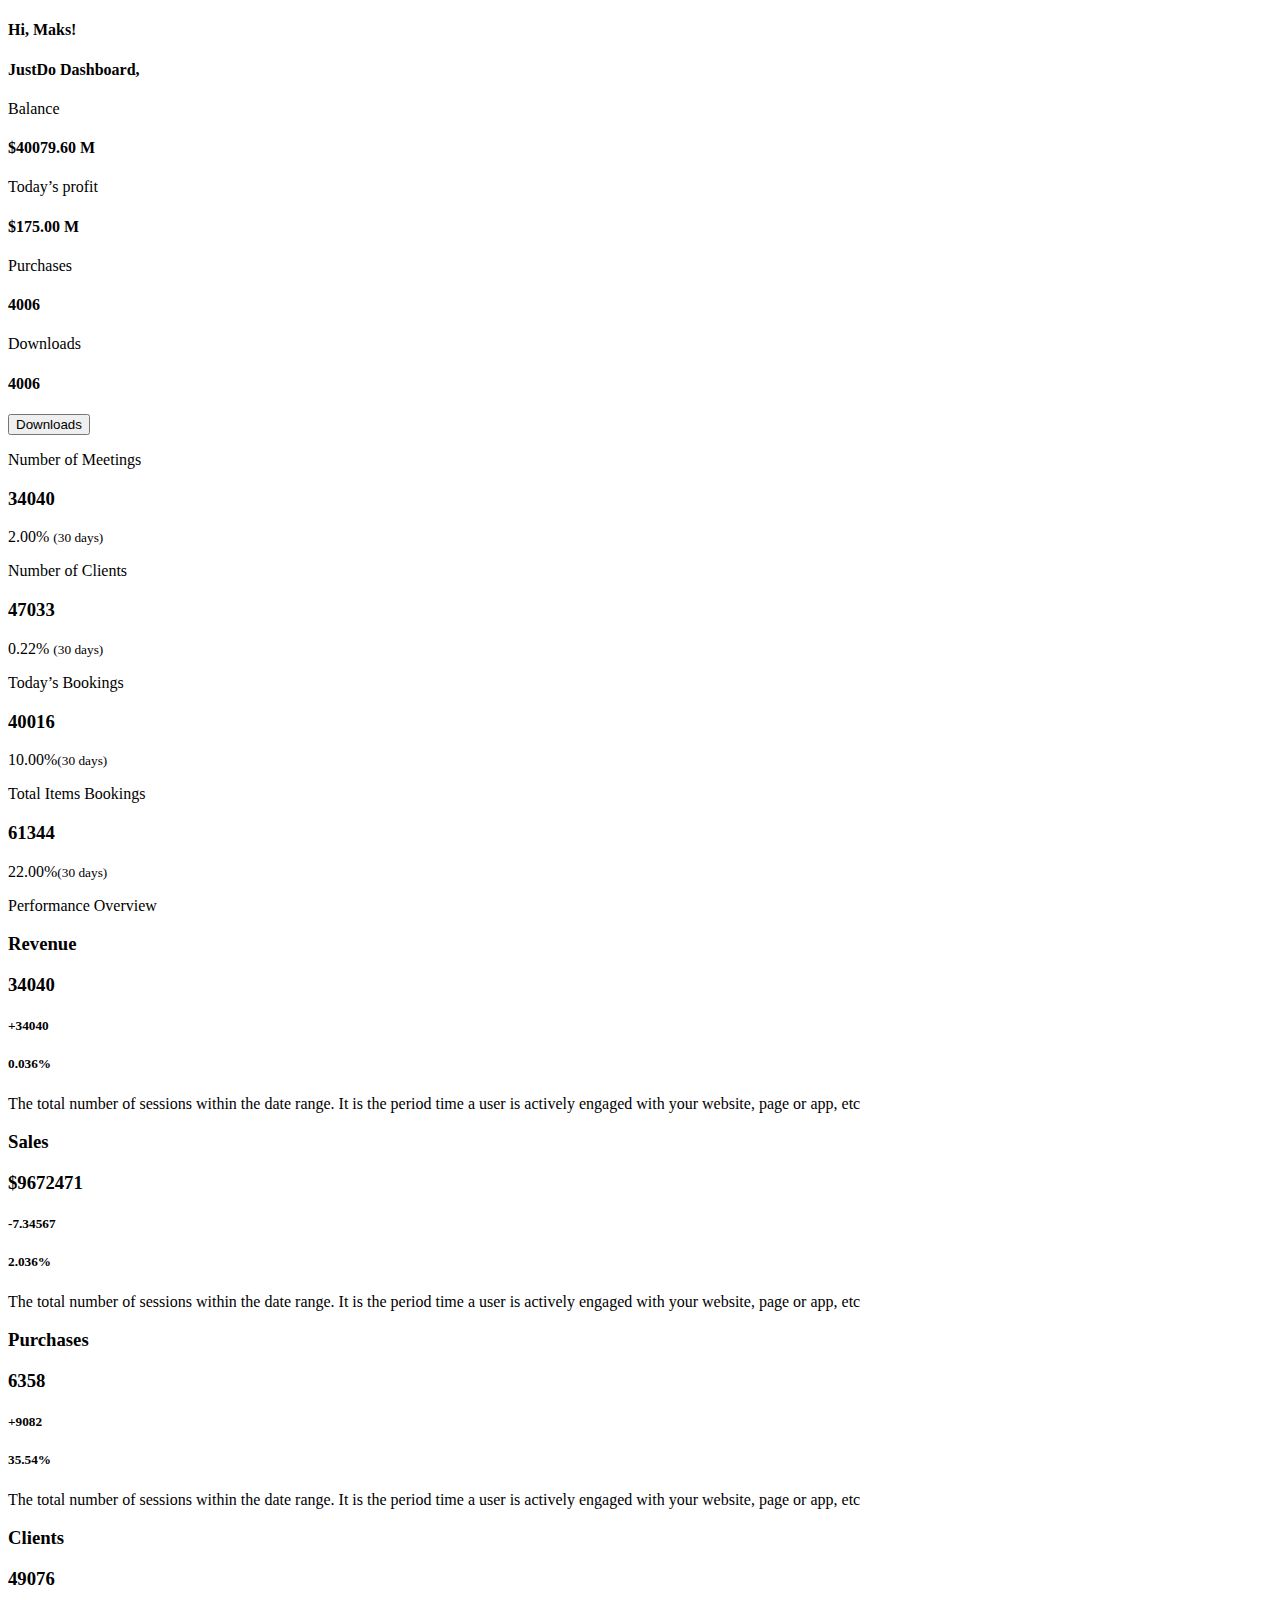
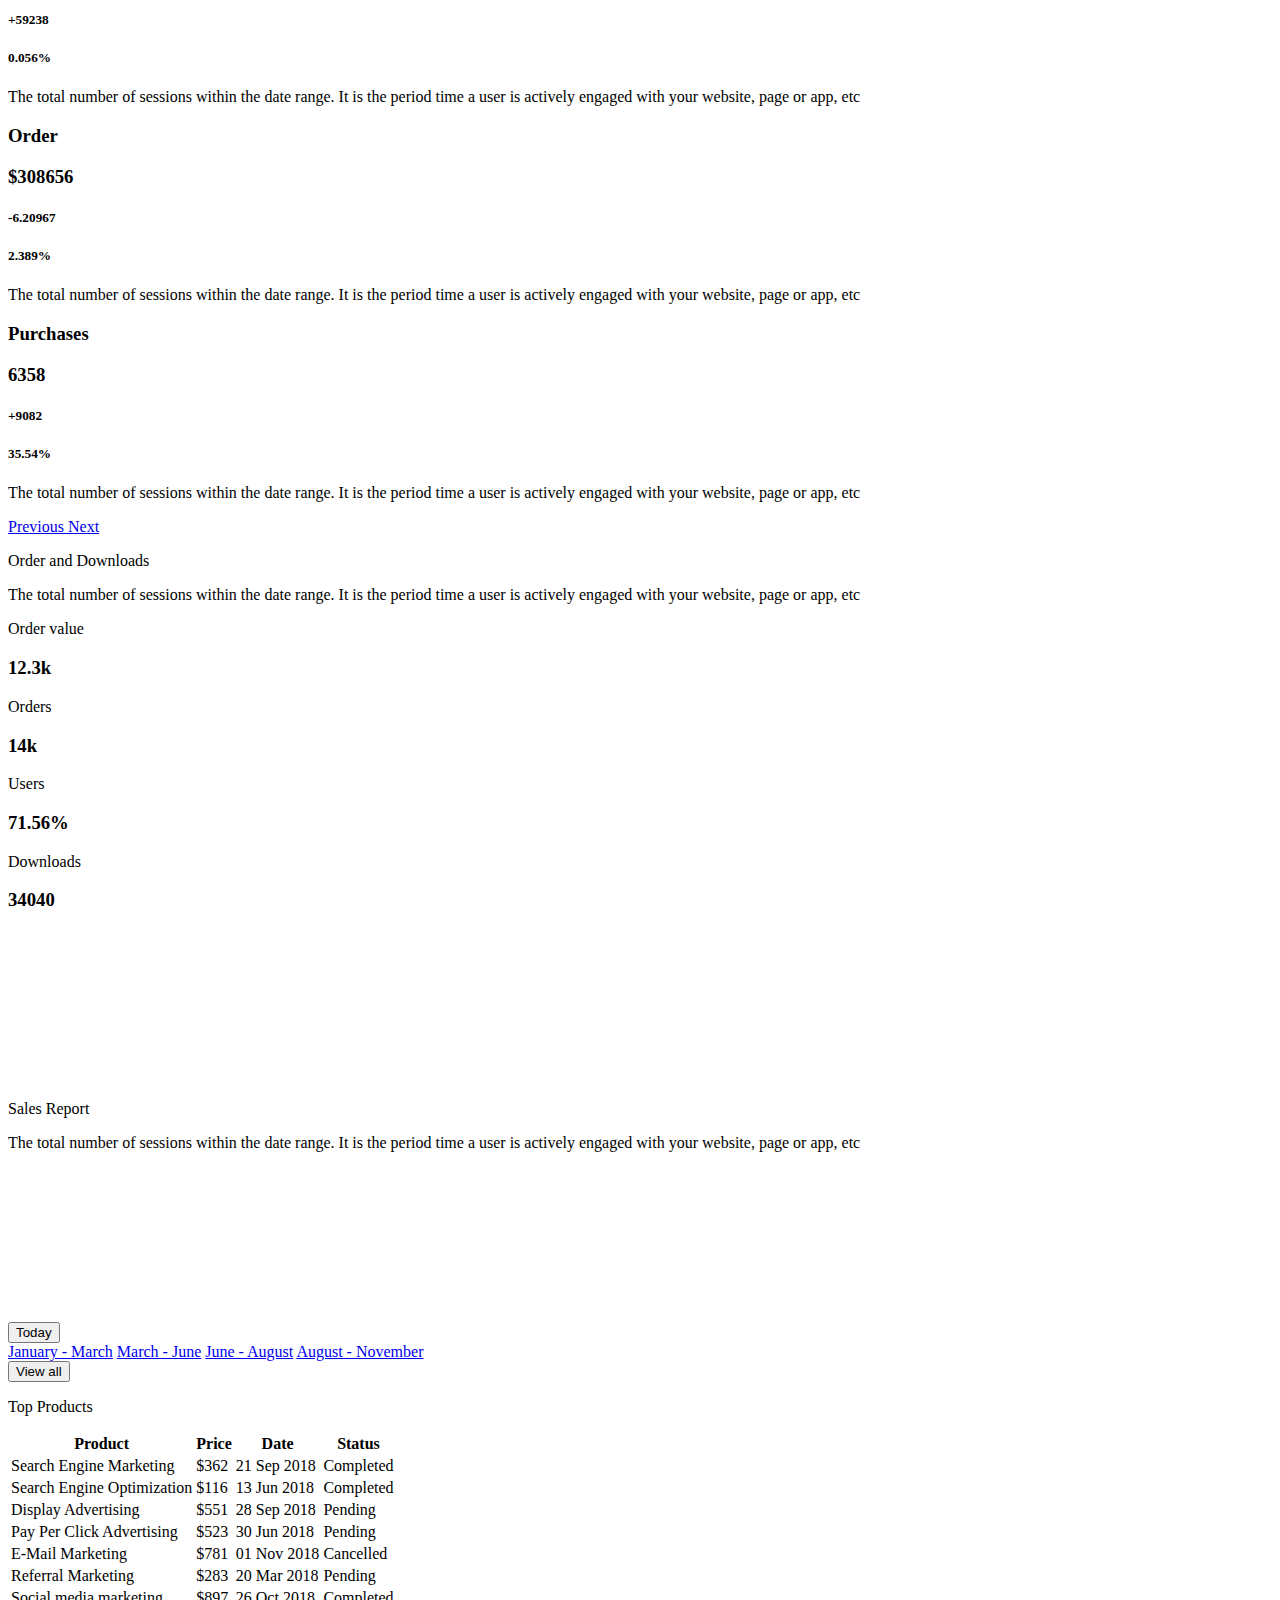
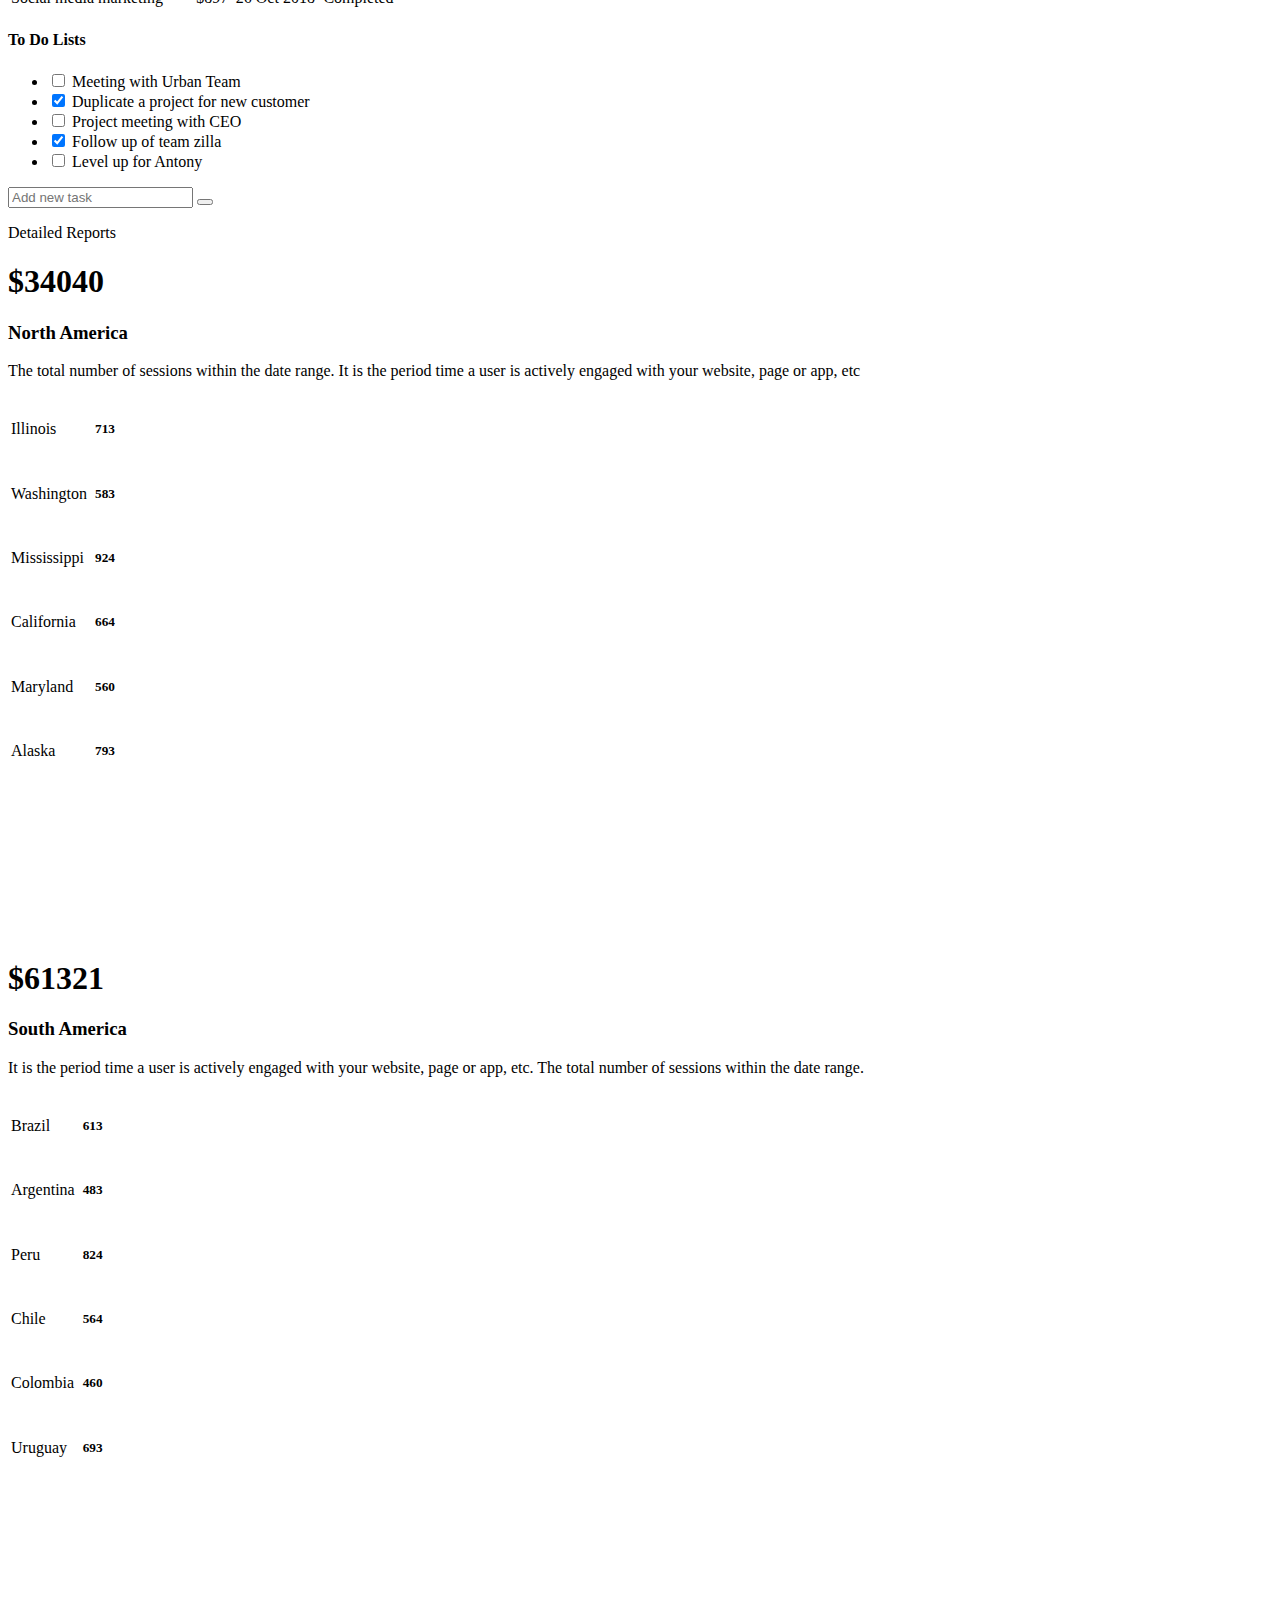
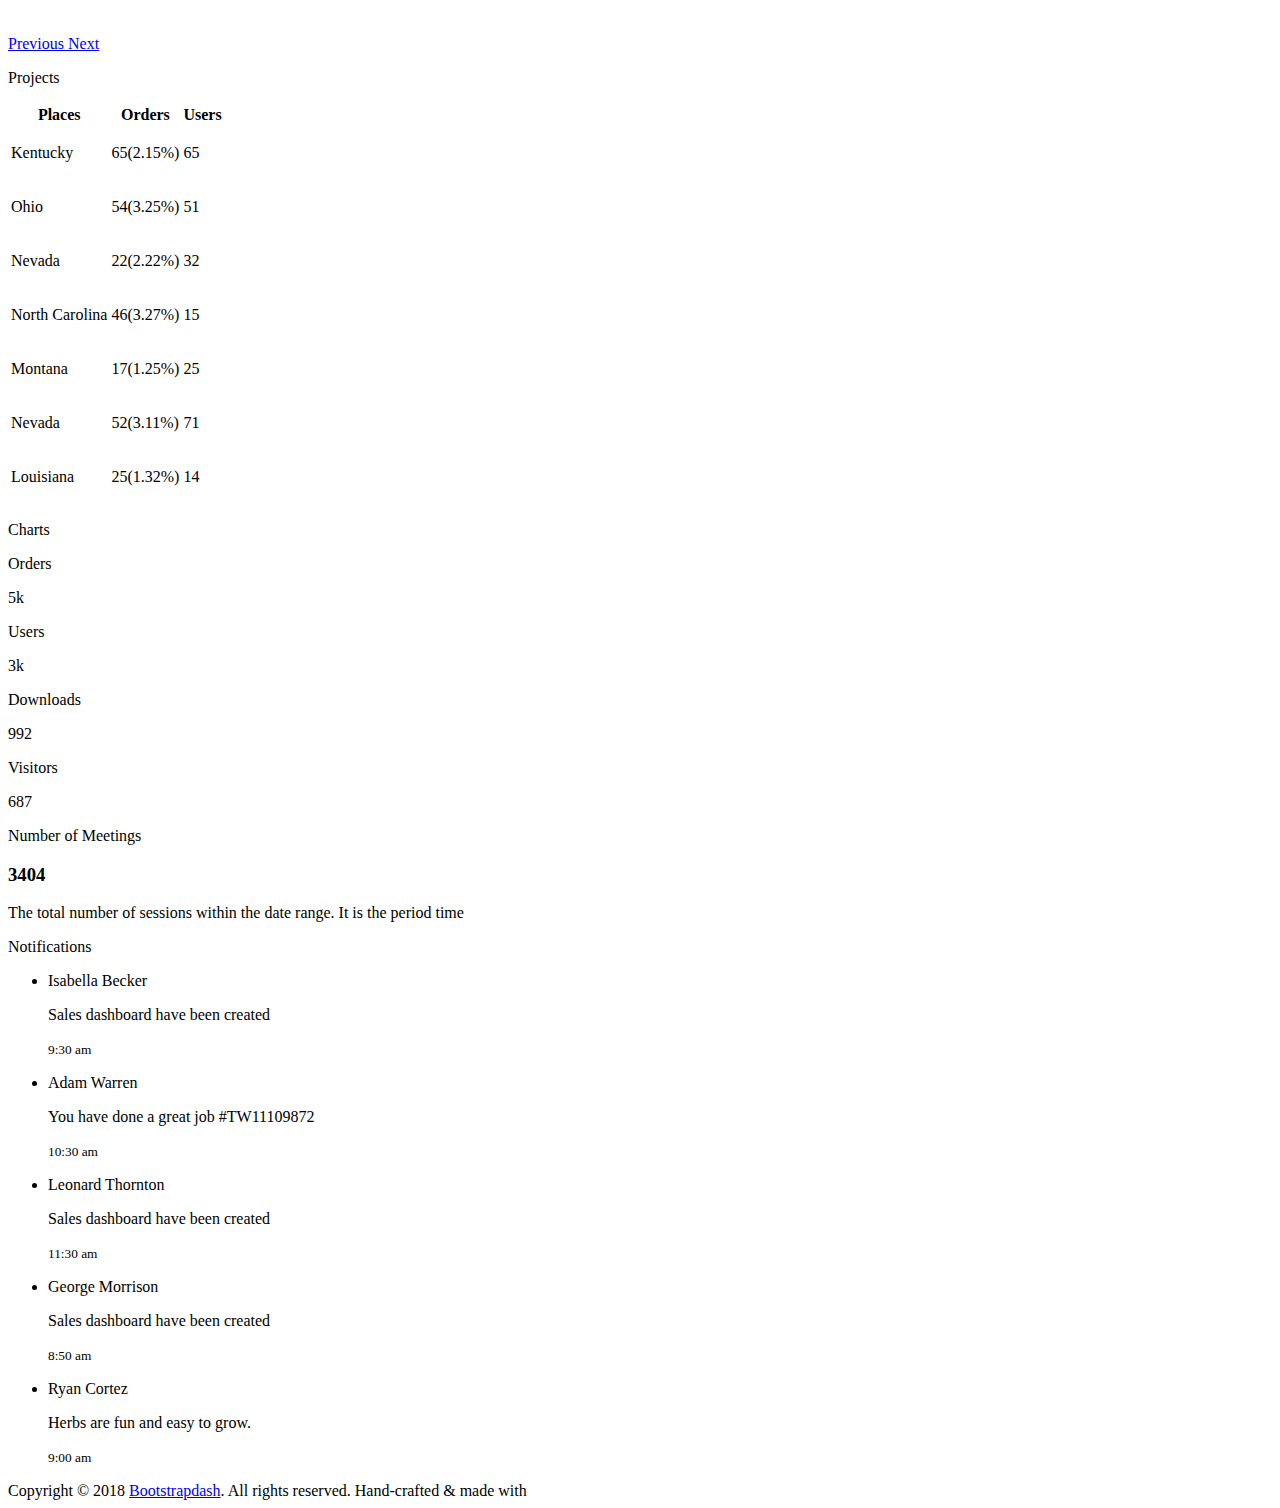
==== src/main/resources/templates/services/index.html @ 80af2736 "theme added" ====
<!DOCTYPE html>
<html lang="en" xmlns:th="http://www.thymeleaf.org"
      xmlns:layout="http://www.ultraq.net.nz/thymeleaf/layout"
      layout:decorator="~{layouts/master}">
<head>
    <meta charset="UTF-8">
    <title>Booking 1</title>
</head>
<body>
<div layout:fragment="content" class="main-panel">
    <div class="content-wrapper">
        <div class="row">
            <div class="col-md-12 grid-margin">
                <div class="row">
                    <div class="col-12 col-xl-5 mb-4 mb-xl-0">
                        <h4 class="font-weight-bold">Hi, Maks!</h4>
                        <h4 class="font-weight-normal mb-0">JustDo Dashboard,</h4>
                    </div>
                    <div class="col-12 col-xl-7">
                        <div class="d-flex align-items-center justify-content-between flex-wrap">
                            <div class="border-right pr-4 mb-3 mb-xl-0">
                                <p class="text-muted">Balance</p>
                                <h4 class="mb-0 font-weight-bold">$40079.60 M</h4>
                            </div>
                            <div class="border-right pr-4 mb-3 mb-xl-0">
                                <p class="text-muted">Today’s profit</p>
                                <h4 class="mb-0 font-weight-bold">$175.00 M</h4>
                            </div>
                            <div class="border-right pr-4 mb-3 mb-xl-0">
                                <p class="text-muted">Purchases</p>
                                <h4 class="mb-0 font-weight-bold">4006</h4>
                            </div>
                            <div class="pr-3 mb-3 mb-xl-0">
                                <p class="text-muted">Downloads</p>
                                <h4 class="mb-0 font-weight-bold">4006</h4>
                            </div>
                            <div class="mb-3 mb-xl-0">
                                <button class="btn btn-warning rounded-0 text-white">Downloads</button>
                            </div>
                        </div>
                    </div>
                </div>
            </div>
        </div>
        <div class="row">
            <div class="col-md-3 grid-margin stretch-card">
                <div class="card">
                    <div class="card-body">
                        <p class="card-title text-md-center text-xl-left">Number of Meetings</p>
                        <div class="d-flex flex-wrap justify-content-between justify-content-md-center justify-content-xl-between align-items-center">
                            <h3 class="mb-0 mb-md-2 mb-xl-0 order-md-1 order-xl-0">34040</h3>
                            <i class="ti-calendar icon-md text-muted mb-0 mb-md-3 mb-xl-0"></i>
                        </div>
                        <p class="mb-0 mt-2 text-warning">2.00% <span class="text-black ml-1"><small>(30 days)</small></span></p>
                    </div>
                </div>
            </div>
            <div class="col-md-3 grid-margin stretch-card">
                <div class="card">
                    <div class="card-body">
                        <p class="card-title text-md-center text-xl-left">Number of Clients</p>
                        <div class="d-flex flex-wrap justify-content-between justify-content-md-center justify-content-xl-between align-items-center">
                            <h3 class="mb-0 mb-md-2 mb-xl-0 order-md-1 order-xl-0">47033</h3>
                            <i class="ti-user icon-md text-muted mb-0 mb-md-3 mb-xl-0"></i>
                        </div>
                        <p class="mb-0 mt-2 text-danger">0.22% <span class="text-black ml-1"><small>(30 days)</small></span></p>
                    </div>
                </div>
            </div>
            <div class="col-md-3 grid-margin stretch-card">
                <div class="card">
                    <div class="card-body">
                        <p class="card-title text-md-center text-xl-left">Today’s Bookings</p>
                        <div class="d-flex flex-wrap justify-content-between justify-content-md-center justify-content-xl-between align-items-center">
                            <h3 class="mb-0 mb-md-2 mb-xl-0 order-md-1 order-xl-0">40016</h3>
                            <i class="ti-agenda icon-md text-muted mb-0 mb-md-3 mb-xl-0"></i>
                        </div>
                        <p class="mb-0 mt-2 text-success">10.00%<span class="text-black ml-1"><small>(30 days)</small></span></p>
                    </div>
                </div>
            </div>
            <div class="col-md-3 grid-margin stretch-card">
                <div class="card">
                    <div class="card-body">
                        <p class="card-title text-md-center text-xl-left">Total Items Bookings</p>
                        <div class="d-flex flex-wrap justify-content-between justify-content-md-center justify-content-xl-between align-items-center">
                            <h3 class="mb-0 mb-md-2 mb-xl-0 order-md-1 order-xl-0">61344</h3>
                            <i class="ti-layers-alt icon-md text-muted mb-0 mb-md-3 mb-xl-0"></i>
                        </div>
                        <p class="mb-0 mt-2 text-success">22.00%<span class="text-black ml-1"><small>(30 days)</small></span></p>
                    </div>
                </div>
            </div>
        </div>
        <div class="row">
            <div class="col-md-12 grid-margin">
                <div class="card bg-primary border-0 position-relative">
                    <div class="card-body">
                        <p class="card-title text-white">Performance Overview</p>
                        <div id="performanceOverview" class="carousel slide performance-overview-carousel position-static pt-2" data-ride="carousel">
                            <div class="carousel-inner">
                                <div class="carousel-item active">
                                    <div class="row">
                                        <div class="col-md-4 item">
                                            <div class="d-flex flex-column flex-xl-row mt-4 mt-md-0">
                                                <div class="icon icon-a text-white mr-3">
                                                    <i class="ti-cup icon-lg ml-3"></i>
                                                </div>
                                                <div class="content text-white">
                                                    <div class="d-flex flex-wrap align-items-center mb-2 mt-3 mt-xl-1">
                                                        <h3 class="font-weight-light mr-2 mb-1">Revenue</h3>
                                                        <h3 class="mb-0">34040</h3>
                                                    </div>
                                                    <div class="col-8 col-md-7 d-flex border-bottom border-info align-items-center justify-content-between px-0 pb-2 mb-3">
                                                        <h5 class="mb-0">+34040</h5>
                                                        <div class="d-flex align-items-center">
                                                            <i class="ti-angle-down mr-2"></i>
                                                            <h5 class="mb-0">0.036%</h5>
                                                        </div>
                                                    </div>
                                                    <p class="text-white font-weight-light pr-lg-2 pr-xl-5">The total number of sessions within the date range. It is the period time a user is actively engaged with your website, page or app, etc</p>
                                                </div>
                                            </div>
                                        </div>
                                        <div class="col-md-4 item">
                                            <div class="d-flex flex-column flex-xl-row mt-5 mt-md-0">
                                                <div class="icon icon-b text-white mr-3">
                                                    <i class="ti-bar-chart icon-lg ml-3"></i>
                                                </div>
                                                <div class="content text-white">
                                                    <div class="d-flex flex-wrap align-items-center mb-2 mt-3 mt-xl-1">
                                                        <h3 class="font-weight-light mr-2 mb-1">Sales</h3>
                                                        <h3 class="mb-0">$9672471</h3>
                                                    </div>
                                                    <div class="col-8 col-md-7 d-flex border-bottom border-info align-items-center justify-content-between px-0 pb-2 mb-3">
                                                        <h5 class="mb-0">-7.34567</h5>
                                                        <div class="d-flex align-items-center">
                                                            <i class="ti-angle-down mr-2"></i>
                                                            <h5 class="mb-0">2.036%</h5>
                                                        </div>
                                                    </div>
                                                    <p class="text-white font-weight-light pr-lg-2 pr-xl-5">The total number of sessions within the date range. It is the period time a user is actively engaged with your website, page or app, etc</p>
                                                </div>
                                            </div>
                                        </div>
                                        <div class="col-md-4 item">
                                            <div class="d-flex flex-column flex-xl-row mt-5 mt-md-0">
                                                <div class="icon icon-c text-white mr-3">
                                                    <i class="ti-shopping-cart-full icon-lg ml-3"></i>
                                                </div>
                                                <div class="content text-white">
                                                    <div class="d-flex flex-wrap align-items-center mb-2 mt-3 mt-xl-1">
                                                        <h3 class="font-weight-light mr-2 mb-1">Purchases</h3>
                                                        <h3 class="mb-0">6358</h3>
                                                    </div>
                                                    <div class="col-8 col-md-7 d-flex border-bottom border-info align-items-center justify-content-between px-0 pb-2 mb-3">
                                                        <h5 class="mb-0">+9082</h5>
                                                        <div class="d-flex align-items-center">
                                                            <i class="ti-angle-down mr-2"></i>
                                                            <h5 class="mb-0">35.54%</h5>
                                                        </div>
                                                    </div>
                                                    <p class="text-white font-weight-light pr-lg-2 pr-xl-5">The total number of sessions within the date range. It is the period time a user is actively engaged with your website, page or app, etc</p>
                                                </div>
                                            </div>
                                        </div>
                                    </div>
                                </div>
                                <div class="carousel-item">
                                    <div class="row">
                                        <div class="col-md-4 item">
                                            <div class="d-flex flex-column flex-xl-row mt-4 mt-md-0">
                                                <div class="icon icon-a text-white mr-3">
                                                    <i class="ti-cup icon-lg ml-3"></i>
                                                </div>
                                                <div class="content text-white">
                                                    <div class="d-flex flex-wrap align-items-center mb-2 mt-3 mt-xl-1">
                                                        <h3 class="font-weight-light mr-2 mb-1">Clients</h3>
                                                        <h3 class="mb-0">49076</h3>
                                                    </div>
                                                    <div class="col-8 col-md-7 d-flex border-bottom border-info align-items-center justify-content-between px-0 pb-2 mb-3">
                                                        <h5 class="mb-0">+59238</h5>
                                                        <div class="d-flex align-items-center">
                                                            <i class="ti-angle-down mr-2"></i>
                                                            <h5 class="mb-0">0.056%</h5>
                                                        </div>
                                                    </div>
                                                    <p class="text-white font-weight-light pr-lg-2 pr-xl-5">The total number of sessions within the date range. It is the period time a user is actively engaged with your website, page or app, etc</p>
                                                </div>
                                            </div>
                                        </div>
                                        <div class="col-md-4 item">
                                            <div class="d-flex flex-column flex-xl-row mt-5 mt-md-0">
                                                <div class="icon icon-b text-white mr-3">
                                                    <i class="ti-bar-chart icon-lg ml-3"></i>
                                                </div>
                                                <div class="content text-white">
                                                    <div class="d-flex flex-wrap align-items-center mb-2 mt-3 mt-xl-1">
                                                        <h3 class="font-weight-light mr-2 mb-1">Order</h3>
                                                        <h3 class="mb-0">$308656</h3>
                                                    </div>
                                                    <div class="col-8 col-md-7 d-flex border-bottom border-info align-items-center justify-content-between px-0 pb-2 mb-3">
                                                        <h5 class="mb-0">-6.20967</h5>
                                                        <div class="d-flex align-items-center">
                                                            <i class="ti-angle-down mr-2"></i>
                                                            <h5 class="mb-0">2.389%</h5>
                                                        </div>
                                                    </div>
                                                    <p class="text-white font-weight-light pr-lg-2 pr-xl-5">The total number of sessions within the date range. It is the period time a user is actively engaged with your website, page or app, etc</p>
                                                </div>
                                            </div>
                                        </div>
                                        <div class="col-md-4 item">
                                            <div class="d-flex flex-column flex-xl-row mt-5 mt-md-0">
                                                <div class="icon icon-c text-white mr-3">
                                                    <i class="ti-shopping-cart-full icon-lg ml-3"></i>
                                                </div>
                                                <div class="content text-white">
                                                    <div class="d-flex flex-wrap align-items-center mb-2 mt-3 mt-xl-1">
                                                        <h3 class="font-weight-light mr-2 mb-1">Purchases</h3>
                                                        <h3 class="mb-0">6358</h3>
                                                    </div>
                                                    <div class="col-8 col-md-7 d-flex border-bottom border-info align-items-center justify-content-between px-0 pb-2 mb-3">
                                                        <h5 class="mb-0">+9082</h5>
                                                        <div class="d-flex align-items-center">
                                                            <i class="ti-angle-down mr-2"></i>
                                                            <h5 class="mb-0">35.54%</h5>
                                                        </div>
                                                    </div>
                                                    <p class="text-white font-weight-light pr-lg-2 pr-xl-5">The total number of sessions within the date range. It is the period time a user is actively engaged with your website, page or app, etc</p>
                                                </div>
                                            </div>
                                        </div>
                                    </div>
                                </div>
                            </div>
                            <a class="carousel-control-prev" href="index.html#performanceOverview" role="button" data-slide="prev">
                                <span class="carousel-control-prev-icon" aria-hidden="true"></span>
                                <span class="sr-only">Previous</span>
                            </a>
                            <a class="carousel-control-next" href="index.html#performanceOverview" role="button" data-slide="next">
                                <span class="carousel-control-next-icon" aria-hidden="true"></span>
                                <span class="sr-only">Next</span>
                            </a>
                        </div>
                    </div>
                </div>
            </div>
        </div>
        <div class="row">
            <div class="col-md-6 grid-margin stretch-card">
                <div class="card">
                    <div class="card-body">
                        <p class="card-title">Order and Downloads</p>
                        <p class="text-muted font-weight-light">The total number of sessions within the date range. It is the period time a user is actively engaged with your website, page or app, etc</p>
                        <div class="d-flex flex-wrap mb-5">
                            <div class="mr-5 mt-3">
                                <p class="text-muted">Order value</p>
                                <h3>12.3k</h3>
                            </div>
                            <div class="mr-5 mt-3">
                                <p class="text-muted">Orders</p>
                                <h3>14k</h3>
                            </div>
                            <div class="mr-5 mt-3">
                                <p class="text-muted">Users</p>
                                <h3>71.56%</h3>
                            </div>
                            <div class="mt-3">
                                <p class="text-muted">Downloads</p>
                                <h3>34040</h3>
                            </div>
                        </div>
                        <canvas id="order-chart"></canvas>
                    </div>
                </div>
            </div>
            <div class="col-md-6 grid-margin stretch-card">
                <div class="card">
                    <div class="card-body">
                        <p class="card-title">Sales Report</p>
                        <p class="text-muted font-weight-light">The total number of sessions within the date range. It is the period time a user is actively engaged with your website, page or app, etc</p>
                        <div id="sales-legend" class="chartjs-legend mt-4 mb-2"></div>
                        <canvas id="sales-chart"></canvas>
                    </div>
                    <div class="card border-right-0 border-left-0 border-bottom-0">
                        <div class="d-flex justify-content-center justify-content-md-end">
                            <div class="dropdown flex-md-grow-1 flex-xl-grow-0">
                                <button class="btn btn-lg btn-outline-light dropdown-toggle rounded-0 border-top-0 border-bottom-0" type="button" id="dropdownMenuDate2" data-toggle="dropdown" aria-haspopup="true" aria-expanded="true">
                                    Today
                                </button>
                                <div class="dropdown-menu dropdown-menu-right" aria-labelledby="dropdownMenuDate2">
                                    <a class="dropdown-item" href="index.html#">January - March</a>
                                    <a class="dropdown-item" href="index.html#">March - June</a>
                                    <a class="dropdown-item" href="index.html#">June - August</a>
                                    <a class="dropdown-item" href="index.html#">August - November</a>
                                </div>
                            </div>
                            <button class="btn btn-lg btn-outline-light text-primary rounded-0 border-0 d-none d-md-block" type="button"> View all </button>
                        </div>
                    </div>
                </div>
            </div>
        </div>
        <div class="row">
            <div class="col-md-7 grid-margin stretch-card">
                <div class="card">
                    <div class="card-body">
                        <p class="card-title mb-0">Top Products</p>
                        <div class="table-responsive">
                            <table class="table table-striped table-borderless">
                                <thead>
                                <tr>
                                    <th>Product</th>
                                    <th>Price</th>
                                    <th>Date</th>
                                    <th>Status</th>
                                </tr>
                                </thead>
                                <tbody>
                                <tr>
                                    <td>Search Engine Marketing</td>
                                    <td class="font-weight-bold">$362</td>
                                    <td>21 Sep 2018</td>
                                    <td class="font-weight-medium text-success">Completed</td>
                                </tr>
                                <tr>
                                    <td>Search Engine Optimization</td>
                                    <td class="font-weight-bold">$116</td>
                                    <td>13 Jun 2018</td>
                                    <td class="font-weight-medium text-success">Completed</td>
                                </tr>
                                <tr>
                                    <td>Display Advertising</td>
                                    <td class="font-weight-bold">$551</td>
                                    <td>28 Sep 2018</td>
                                    <td class="font-weight-medium text-warning">Pending</td>
                                </tr>
                                <tr>
                                    <td>Pay Per Click Advertising</td>
                                    <td class="font-weight-bold">$523</td>
                                    <td>30 Jun 2018</td>
                                    <td class="font-weight-medium text-warning">Pending</td>
                                </tr>
                                <tr>
                                    <td>E-Mail Marketing</td>
                                    <td class="font-weight-bold">$781</td>
                                    <td>01 Nov 2018</td>
                                    <td class="font-weight-medium text-danger">Cancelled</td>
                                </tr>
                                <tr>
                                    <td>Referral Marketing</td>
                                    <td class="font-weight-bold">$283</td>
                                    <td>20 Mar 2018</td>
                                    <td class="font-weight-medium text-warning">Pending</td>
                                </tr>
                                <tr>
                                    <td>Social media marketing</td>
                                    <td class="font-weight-bold">$897</td>
                                    <td>26 Oct 2018</td>
                                    <td class="font-weight-medium text-success">Completed</td>
                                </tr>
                                </tbody>
                            </table>
                        </div>
                    </div>
                </div>
            </div>
            <div class="col-md-5 grid-margin stretch-card">
                <div class="card">
                    <div class="card-body">
                        <h4 class="card-title">To Do Lists</h4>
                        <div class="list-wrapper pt-2">
                            <ul class="d-flex flex-column-reverse todo-list todo-list-custom">
                                <li>
                                    <div class="form-check form-check-flat">
                                        <label class="form-check-label">
                                            <input class="checkbox" type="checkbox">
                                            Meeting with Urban Team
                                        </label>
                                    </div>
                                    <i class="remove ti-close"></i>
                                </li>
                                <li class="completed">
                                    <div class="form-check form-check-flat">
                                        <label class="form-check-label">
                                            <input class="checkbox" type="checkbox" checked>
                                            Duplicate a project for new customer
                                        </label>
                                    </div>
                                    <i class="remove ti-close"></i>
                                </li>
                                <li>
                                    <div class="form-check form-check-flat">
                                        <label class="form-check-label">
                                            <input class="checkbox" type="checkbox">
                                            Project meeting with CEO
                                        </label>
                                    </div>
                                    <i class="remove ti-close"></i>
                                </li>
                                <li class="completed">
                                    <div class="form-check form-check-flat">
                                        <label class="form-check-label">
                                            <input class="checkbox" type="checkbox" checked>
                                            Follow up of team zilla
                                        </label>
                                    </div>
                                    <i class="remove ti-close"></i>
                                </li>
                                <li>
                                    <div class="form-check form-check-flat">
                                        <label class="form-check-label">
                                            <input class="checkbox" type="checkbox">
                                            Level up for Antony
                                        </label>
                                    </div>
                                    <i class="remove ti-close"></i>
                                </li>
                            </ul>
                        </div>
                        <div class="add-items d-flex mb-0 mt-2">
                            <input type="text" class="form-control todo-list-input"  placeholder="Add new task">
                            <button class="add btn btn-icon text-primary todo-list-add-btn bg-transparent"><i class="ti-location-arrow"></i></button>
                        </div>
                    </div>
                </div>
            </div>
        </div>
        <div class="row">
            <div class="col-md-12 grid-margin stretch-card">
                <div class="card position-relative">
                    <div class="card-body">
                        <p class="card-title">Detailed Reports</p>
                        <div id="detailedReports" class="carousel slide detailed-report-carousel position-static pt-2" data-ride="carousel">
                            <div class="carousel-inner">
                                <div class="carousel-item active">
                                    <div class="row">
                                        <div class="col-md-12 col-xl-3 d-flex flex-column justify-content-center">
                                            <div class="ml-xl-4">
                                                <h1>$34040</h1>
                                                <h3 class="font-weight-light mb-xl-4">North America</h3>
                                                <p class="text-muted mb-2 mb-xl-0">The total number of sessions within the date range. It is the period time a user is actively engaged with your website, page or app, etc</p>
                                            </div>
                                        </div>
                                        <div class="col-md-12 col-xl-9">
                                            <div class="row">
                                                <div class="col-md-6">
                                                    <div class="table-responsive mb-3 mb-md-0">
                                                        <table class="table table-borderless report-table">
                                                            <tr>
                                                                <td class="text-muted">Illinois</td>
                                                                <td class="w-100 px-0">
                                                                    <div class="progress progress-md mx-4">
                                                                        <div class="progress-bar bg-success" role="progressbar" style="width: 70%" aria-valuenow="70" aria-valuemin="0" aria-valuemax="100"></div>
                                                                    </div>
                                                                </td>
                                                                <td><h5 class="font-weight-bold mb-0">713</h5></td>
                                                            </tr>
                                                            <tr>
                                                                <td class="text-muted">Washington</td>
                                                                <td class="w-100 px-0">
                                                                    <div class="progress progress-md mx-4">
                                                                        <div class="progress-bar bg-warning" role="progressbar" style="width: 30%" aria-valuenow="30" aria-valuemin="0" aria-valuemax="100"></div>
                                                                    </div>
                                                                </td>
                                                                <td><h5 class="font-weight-bold mb-0">583</h5></td>
                                                            </tr>
                                                            <tr>
                                                                <td class="text-muted">Mississippi</td>
                                                                <td class="w-100 px-0">
                                                                    <div class="progress progress-md mx-4">
                                                                        <div class="progress-bar bg-danger" role="progressbar" style="width: 95%" aria-valuenow="95" aria-valuemin="0" aria-valuemax="100"></div>
                                                                    </div>
                                                                </td>
                                                                <td><h5 class="font-weight-bold mb-0">924</h5></td>
                                                            </tr>
                                                            <tr>
                                                                <td class="text-muted">California</td>
                                                                <td class="w-100 px-0">
                                                                    <div class="progress progress-md mx-4">
                                                                        <div class="progress-bar bg-primary" role="progressbar" style="width: 60%" aria-valuenow="60" aria-valuemin="0" aria-valuemax="100"></div>
                                                                    </div>
                                                                </td>
                                                                <td><h5 class="font-weight-bold mb-0">664</h5></td>
                                                            </tr>
                                                            <tr>
                                                                <td class="text-muted">Maryland</td>
                                                                <td class="w-100 px-0">
                                                                    <div class="progress progress-md mx-4">
                                                                        <div class="progress-bar bg-success" role="progressbar" style="width: 40%" aria-valuenow="40" aria-valuemin="0" aria-valuemax="100"></div>
                                                                    </div>
                                                                </td>
                                                                <td><h5 class="font-weight-bold mb-0">560</h5></td>
                                                            </tr>
                                                            <tr>
                                                                <td class="text-muted">Alaska</td>
                                                                <td class="w-100 px-0">
                                                                    <div class="progress progress-md mx-4">
                                                                        <div class="progress-bar bg-danger" role="progressbar" style="width: 75%" aria-valuenow="75" aria-valuemin="0" aria-valuemax="100"></div>
                                                                    </div>
                                                                </td>
                                                                <td><h5 class="font-weight-bold mb-0">793</h5></td>
                                                            </tr>
                                                        </table>
                                                    </div>
                                                </div>
                                                <div class="col-md-6 mt-3">
                                                    <canvas id="north-america-chart"></canvas>
                                                    <div id="north-america-legend"></div>
                                                </div>
                                            </div>
                                        </div>
                                    </div>
                                </div>
                                <div class="carousel-item">
                                    <div class="row">
                                        <div class="col-md-12 col-xl-3 d-flex flex-column justify-content-center">
                                            <div class="ml-xl-4">
                                                <h1>$61321</h1>
                                                <h3 class="font-weight-light mb-xl-4">South America</h3>
                                                <p class="text-muted mb-2 mb-xl-0">It is the period time a user is actively engaged with your website, page or app, etc. The total number of sessions within the date range. </p>
                                            </div>
                                        </div>
                                        <div class="col-md-12 col-xl-9">
                                            <div class="row">
                                                <div class="col-md-6">
                                                    <div class="table-responsive mb-3 mb-md-0">
                                                        <table class="table table-borderless report-table">
                                                            <tr>
                                                                <td class="text-muted">Brazil</td>
                                                                <td class="w-100 px-0">
                                                                    <div class="progress progress-md mx-4">
                                                                        <div class="progress-bar bg-success" role="progressbar" style="width: 70%" aria-valuenow="70" aria-valuemin="0" aria-valuemax="100"></div>
                                                                    </div>
                                                                </td>
                                                                <td><h5 class="font-weight-bold mb-0">613</h5></td>
                                                            </tr>
                                                            <tr>
                                                                <td class="text-muted">Argentina</td>
                                                                <td class="w-100 px-0">
                                                                    <div class="progress progress-md mx-4">
                                                                        <div class="progress-bar bg-warning" role="progressbar" style="width: 30%" aria-valuenow="30" aria-valuemin="0" aria-valuemax="100"></div>
                                                                    </div>
                                                                </td>
                                                                <td><h5 class="font-weight-bold mb-0">483</h5></td>
                                                            </tr>
                                                            <tr>
                                                                <td class="text-muted">Peru</td>
                                                                <td class="w-100 px-0">
                                                                    <div class="progress progress-md mx-4">
                                                                        <div class="progress-bar bg-danger" role="progressbar" style="width: 95%" aria-valuenow="95" aria-valuemin="0" aria-valuemax="100"></div>
                                                                    </div>
                                                                </td>
                                                                <td><h5 class="font-weight-bold mb-0">824</h5></td>
                                                            </tr>
                                                            <tr>
                                                                <td class="text-muted">Chile</td>
                                                                <td class="w-100 px-0">
                                                                    <div class="progress progress-md mx-4">
                                                                        <div class="progress-bar bg-primary" role="progressbar" style="width: 60%" aria-valuenow="60" aria-valuemin="0" aria-valuemax="100"></div>
                                                                    </div>
                                                                </td>
                                                                <td><h5 class="font-weight-bold mb-0">564</h5></td>
                                                            </tr>
                                                            <tr>
                                                                <td class="text-muted">Colombia</td>
                                                                <td class="w-100 px-0">
                                                                    <div class="progress progress-md mx-4">
                                                                        <div class="progress-bar bg-success" role="progressbar" style="width: 40%" aria-valuenow="40" aria-valuemin="0" aria-valuemax="100"></div>
                                                                    </div>
                                                                </td>
                                                                <td><h5 class="font-weight-bold mb-0">460</h5></td>
                                                            </tr>
                                                            <tr>
                                                                <td class="text-muted">Uruguay</td>
                                                                <td class="w-100 px-0">
                                                                    <div class="progress progress-md mx-4">
                                                                        <div class="progress-bar bg-danger" role="progressbar" style="width: 75%" aria-valuenow="75" aria-valuemin="0" aria-valuemax="100"></div>
                                                                    </div>
                                                                </td>
                                                                <td><h5 class="font-weight-bold mb-0">693</h5></td>
                                                            </tr>
                                                        </table>
                                                    </div>
                                                </div>
                                                <div class="col-md-6 mt-3">
                                                    <canvas id="south-america-chart"></canvas>
                                                    <div id="south-america-legend"></div>
                                                </div>
                                            </div>
                                        </div>
                                    </div>
                                </div>
                            </div>
                            <a class="carousel-control-prev" href="index.html#detailedReports" role="button" data-slide="prev">
                                <span class="carousel-control-prev-icon" aria-hidden="true"></span>
                                <span class="sr-only">Previous</span>
                            </a>
                            <a class="carousel-control-next" href="index.html#detailedReports" role="button" data-slide="next">
                                <span class="carousel-control-next-icon" aria-hidden="true"></span>
                                <span class="sr-only">Next</span>
                            </a>
                        </div>
                    </div>
                </div>
            </div>
        </div>
        <div class="row">
            <div class="col-md-4 stretch-card grid-margin grid-margin-md-0">
                <div class="card">
                    <div class="card-body">
                        <p class="card-title mb-0">Projects</p>
                        <div class="table-responsive">
                            <table class="table table-borderless">
                                <thead>
                                <tr>
                                    <th class="pl-0 border-bottom">Places</th>
                                    <th class="border-bottom">Orders</th>
                                    <th class="border-bottom">Users</th>
                                </tr>
                                </thead>
                                <tbody>
                                <tr>
                                    <td class="text-muted pl-0">Kentucky</td>
                                    <td><p class="mb-0"><span class="font-weight-bold mr-2">65</span>(2.15%)</p></td>
                                    <td class="text-muted">65</td>
                                </tr>
                                <tr>
                                    <td class="text-muted pl-0">Ohio</td>
                                    <td><p class="mb-0"><span class="font-weight-bold mr-2">54</span>(3.25%)</p></td>
                                    <td class="text-muted">51</td>
                                </tr>
                                <tr>
                                    <td class="text-muted pl-0">Nevada</td>
                                    <td><p class="mb-0"><span class="font-weight-bold mr-2">22</span>(2.22%)</p></td>
                                    <td class="text-muted">32</td>
                                </tr>
                                <tr>
                                    <td class="text-muted pl-0">North Carolina</td>
                                    <td><p class="mb-0"><span class="font-weight-bold mr-2">46</span>(3.27%)</p></td>
                                    <td class="text-muted">15</td>
                                </tr>
                                <tr>
                                    <td class="text-muted pl-0">Montana</td>
                                    <td><p class="mb-0"><span class="font-weight-bold mr-2">17</span>(1.25%)</p></td>
                                    <td class="text-muted">25</td>
                                </tr>
                                <tr>
                                    <td class="text-muted pl-0">Nevada</td>
                                    <td><p class="mb-0"><span class="font-weight-bold mr-2">52</span>(3.11%)</p></td>
                                    <td class="text-muted">71</td>
                                </tr>
                                <tr>
                                    <td class="text-muted pl-0 pb-0">Louisiana</td>
                                    <td class="pb-0"><p class="mb-0"><span class="font-weight-bold mr-2">25</span>(1.32%)</p></td>
                                    <td class="text-muted pb-0">14</td>
                                </tr>
                                </tbody>
                            </table>
                        </div>
                    </div>
                </div>
            </div>
            <div class="col-md-4 stretch-card">
                <div class="row">
                    <div class="col-md-12 grid-margin stretch-card">
                        <div class="card">
                            <div class="card-body">
                                <p class="card-title">Charts</p>
                                <div class="charts-data">
                                    <div class="mt-3">
                                        <p class="text-muted mb-0">Orders</p>
                                        <div class="d-flex justify-content-between align-items-center">
                                            <div class="progress progress-md flex-grow-1 mr-4">
                                                <div class="progress-bar bg-success" role="progressbar" style="width: 95%" aria-valuenow="95" aria-valuemin="0" aria-valuemax="100"></div>
                                            </div>
                                            <p class="text-muted mb-0">5k</p>
                                        </div>
                                    </div>
                                    <div class="mt-3">
                                        <p class="text-muted mb-0">Users</p>
                                        <div class="d-flex justify-content-between align-items-center">
                                            <div class="progress progress-md flex-grow-1 mr-4">
                                                <div class="progress-bar bg-success" role="progressbar" style="width: 35%" aria-valuenow="35" aria-valuemin="0" aria-valuemax="100"></div>
                                            </div>
                                            <p class="text-muted mb-0">3k</p>
                                        </div>
                                    </div>
                                    <div class="mt-3">
                                        <p class="text-muted mb-0">Downloads</p>
                                        <div class="d-flex justify-content-between align-items-center">
                                            <div class="progress progress-md flex-grow-1 mr-4">
                                                <div class="progress-bar bg-success" role="progressbar" style="width: 48%" aria-valuenow="48" aria-valuemin="0" aria-valuemax="100"></div>
                                            </div>
                                            <p class="text-muted mb-0">992</p>
                                        </div>
                                    </div>
                                    <div class="mt-3">
                                        <p class="text-muted mb-0">Visitors</p>
                                        <div class="d-flex justify-content-between align-items-center">
                                            <div class="progress progress-md flex-grow-1 mr-4">
                                                <div class="progress-bar bg-success" role="progressbar" style="width: 25%" aria-valuenow="25" aria-valuemin="0" aria-valuemax="100"></div>
                                            </div>
                                            <p class="text-muted mb-0">687</p>
                                        </div>
                                    </div>
                                </div>
                            </div>
                        </div>
                    </div>
                    <div class="col-md-12 stretch-card grid-margin grid-margin-md-0">
                        <div class="card data-icon-card-primary">
                            <div class="card-body">
                                <p class="card-title text-white">Number of Meetings</p>
                                <div class="row">
                                    <div class="col-8 text-white">
                                        <h3>3404</h3>
                                        <p class="text-white font-weight-light mb-0">The total number of sessions within the date range. It is the period time</p>
                                    </div>
                                    <div class="col-4 background-icon">
                                        <i class="ti-calendar"></i>
                                    </div>
                                </div>
                            </div>
                        </div>
                    </div>
                </div>
            </div>
            <div class="col-md-4 stretch-card">
                <div class="card">
                    <div class="card-body">
                        <p class="card-title">Notifications</p>
                        <ul class="icon-data-list">
                            <li>
                                <p class="text-primary mb-1">Isabella Becker</p>
                                <p class="text-muted">Sales dashboard have been created</p>
                                <small class="text-muted">9:30 am</small>
                            </li>
                            <li>
                                <p class="text-primary mb-1">Adam Warren</p>
                                <p class="text-muted">You have done a great job #TW11109872</p>
                                <small class="text-muted">10:30 am</small>
                            </li>
                            <li>
                                <p class="text-primary mb-1">Leonard Thornton</p>
                                <p class="text-muted">Sales dashboard have been created</p>
                                <small class="text-muted">11:30 am</small>
                            </li>
                            <li>
                                <p class="text-primary mb-1">George Morrison</p>
                                <p class="text-muted">Sales dashboard have been created</p>
                                <small class="text-muted">8:50 am</small>
                            </li>
                            <li>
                                <p class="text-primary mb-1">Ryan Cortez</p>
                                <p class="text-muted">Herbs are fun and easy to grow.</p>
                                <small class="text-muted">9:00 am</small>
                            </li>

                        </ul>
                    </div>
                </div>
            </div>
        </div>
    </div>
    <!-- content-wrapper ends -->
    <!-- partial:partials/_footer.html -->
    <footer class="footer">
        <div class="d-sm-flex justify-content-center justify-content-sm-between">
            <span class="text-muted text-center text-sm-left d-block d-sm-inline-block">Copyright © 2018 <a href="https://www.bootstrapdash.com/" target="_blank">Bootstrapdash</a>. All rights reserved.</span>
            <span class="float-none float-sm-right d-block mt-1 mt-sm-0 text-center">Hand-crafted & made with <i class="ti-heart text-danger ml-1"></i></span>
        </div>
    </footer>
    <!-- partial -->
</div>
</body>
</html>
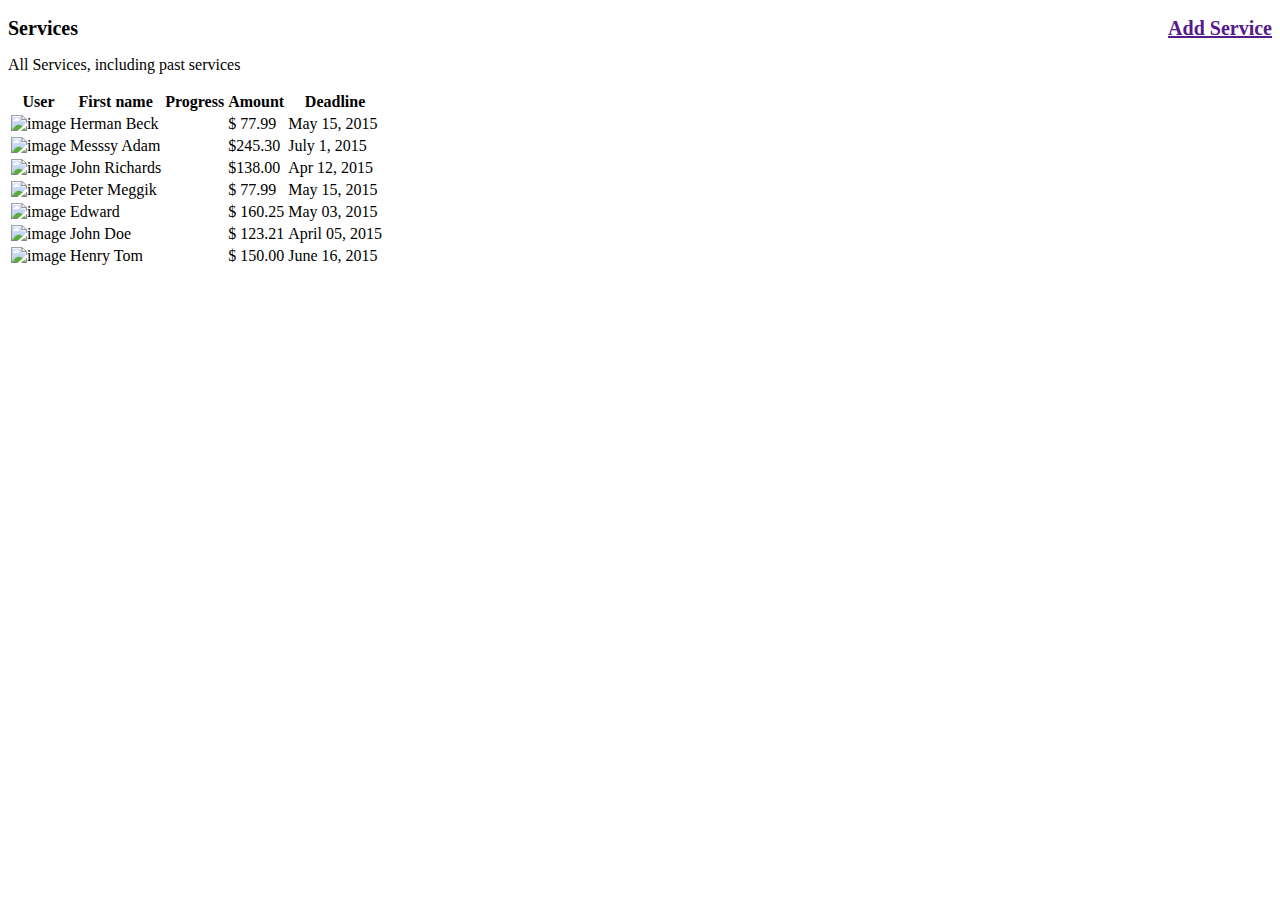
==== commit acd755f3: "service save done" ====
--- a/src/main/resources/templates/services/index.html
+++ b/src/main/resources/templates/services/index.html
@@ -10,355 +10,179 @@
 <div layout:fragment="content" class="main-panel">
     <div class="content-wrapper">
         <div class="row">
-            <div class="col-md-12 grid-margin">
-                <div class="row">
-                    <div class="col-12 col-xl-5 mb-4 mb-xl-0">
-                        <h4 class="font-weight-bold">Hi, Maks!</h4>
-                        <h4 class="font-weight-normal mb-0">JustDo Dashboard,</h4>
-                    </div>
-                    <div class="col-12 col-xl-7">
-                        <div class="d-flex align-items-center justify-content-between flex-wrap">
-                            <div class="border-right pr-4 mb-3 mb-xl-0">
-                                <p class="text-muted">Balance</p>
-                                <h4 class="mb-0 font-weight-bold">$40079.60 M</h4>
-                            </div>
-                            <div class="border-right pr-4 mb-3 mb-xl-0">
-                                <p class="text-muted">Today’s profit</p>
-                                <h4 class="mb-0 font-weight-bold">$175.00 M</h4>
-                            </div>
-                            <div class="border-right pr-4 mb-3 mb-xl-0">
-                                <p class="text-muted">Purchases</p>
-                                <h4 class="mb-0 font-weight-bold">4006</h4>
-                            </div>
-                            <div class="pr-3 mb-3 mb-xl-0">
-                                <p class="text-muted">Downloads</p>
-                                <h4 class="mb-0 font-weight-bold">4006</h4>
-                            </div>
-                            <div class="mb-3 mb-xl-0">
-                                <button class="btn btn-warning rounded-0 text-white">Downloads</button>
-                            </div>
-                        </div>
-                    </div>
-                </div>
-            </div>
-        </div>
-        <div class="row">
-            <div class="col-md-3 grid-margin stretch-card">
+            <div class="col-lg-12 grid-margin stretch-card">
                 <div class="card">
                     <div class="card-body">
-                        <p class="card-title text-md-center text-xl-left">Number of Meetings</p>
-                        <div class="d-flex flex-wrap justify-content-between justify-content-md-center justify-content-xl-between align-items-center">
-                            <h3 class="mb-0 mb-md-2 mb-xl-0 order-md-1 order-xl-0">34040</h3>
-                            <i class="ti-calendar icon-md text-muted mb-0 mb-md-3 mb-xl-0"></i>
-                        </div>
-                        <p class="mb-0 mt-2 text-warning">2.00% <span class="text-black ml-1"><small>(30 days)</small></span></p>
-                    </div>
-                </div>
-            </div>
-            <div class="col-md-3 grid-margin stretch-card">
-                <div class="card">
-                    <div class="card-body">
-                        <p class="card-title text-md-center text-xl-left">Number of Clients</p>
-                        <div class="d-flex flex-wrap justify-content-between justify-content-md-center justify-content-xl-between align-items-center">
-                            <h3 class="mb-0 mb-md-2 mb-xl-0 order-md-1 order-xl-0">47033</h3>
-                            <i class="ti-user icon-md text-muted mb-0 mb-md-3 mb-xl-0"></i>
-                        </div>
-                        <p class="mb-0 mt-2 text-danger">0.22% <span class="text-black ml-1"><small>(30 days)</small></span></p>
-                    </div>
-                </div>
-            </div>
-            <div class="col-md-3 grid-margin stretch-card">
-                <div class="card">
-                    <div class="card-body">
-                        <p class="card-title text-md-center text-xl-left">Today’s Bookings</p>
-                        <div class="d-flex flex-wrap justify-content-between justify-content-md-center justify-content-xl-between align-items-center">
-                            <h3 class="mb-0 mb-md-2 mb-xl-0 order-md-1 order-xl-0">40016</h3>
-                            <i class="ti-agenda icon-md text-muted mb-0 mb-md-3 mb-xl-0"></i>
-                        </div>
-                        <p class="mb-0 mt-2 text-success">10.00%<span class="text-black ml-1"><small>(30 days)</small></span></p>
-                    </div>
-                </div>
-            </div>
-            <div class="col-md-3 grid-margin stretch-card">
-                <div class="card">
-                    <div class="card-body">
-                        <p class="card-title text-md-center text-xl-left">Total Items Bookings</p>
-                        <div class="d-flex flex-wrap justify-content-between justify-content-md-center justify-content-xl-between align-items-center">
-                            <h3 class="mb-0 mb-md-2 mb-xl-0 order-md-1 order-xl-0">61344</h3>
-                            <i class="ti-layers-alt icon-md text-muted mb-0 mb-md-3 mb-xl-0"></i>
-                        </div>
-                        <p class="mb-0 mt-2 text-success">22.00%<span class="text-black ml-1"><small>(30 days)</small></span></p>
-                    </div>
-                </div>
-            </div>
-        </div>
-        <div class="row">
-            <div class="col-md-12 grid-margin">
-                <div class="card bg-primary border-0 position-relative">
-                    <div class="card-body">
-                        <p class="card-title text-white">Performance Overview</p>
-                        <div id="performanceOverview" class="carousel slide performance-overview-carousel position-static pt-2" data-ride="carousel">
-                            <div class="carousel-inner">
-                                <div class="carousel-item active">
-                                    <div class="row">
-                                        <div class="col-md-4 item">
-                                            <div class="d-flex flex-column flex-xl-row mt-4 mt-md-0">
-                                                <div class="icon icon-a text-white mr-3">
-                                                    <i class="ti-cup icon-lg ml-3"></i>
-                                                </div>
-                                                <div class="content text-white">
-                                                    <div class="d-flex flex-wrap align-items-center mb-2 mt-3 mt-xl-1">
-                                                        <h3 class="font-weight-light mr-2 mb-1">Revenue</h3>
-                                                        <h3 class="mb-0">34040</h3>
-                                                    </div>
-                                                    <div class="col-8 col-md-7 d-flex border-bottom border-info align-items-center justify-content-between px-0 pb-2 mb-3">
-                                                        <h5 class="mb-0">+34040</h5>
-                                                        <div class="d-flex align-items-center">
-                                                            <i class="ti-angle-down mr-2"></i>
-                                                            <h5 class="mb-0">0.036%</h5>
-                                                        </div>
-                                                    </div>
-                                                    <p class="text-white font-weight-light pr-lg-2 pr-xl-5">The total number of sessions within the date range. It is the period time a user is actively engaged with your website, page or app, etc</p>
-                                                </div>
-                                            </div>
-                                        </div>
-                                        <div class="col-md-4 item">
-                                            <div class="d-flex flex-column flex-xl-row mt-5 mt-md-0">
-                                                <div class="icon icon-b text-white mr-3">
-                                                    <i class="ti-bar-chart icon-lg ml-3"></i>
-                                                </div>
-                                                <div class="content text-white">
-                                                    <div class="d-flex flex-wrap align-items-center mb-2 mt-3 mt-xl-1">
-                                                        <h3 class="font-weight-light mr-2 mb-1">Sales</h3>
-                                                        <h3 class="mb-0">$9672471</h3>
-                                                    </div>
-                                                    <div class="col-8 col-md-7 d-flex border-bottom border-info align-items-center justify-content-between px-0 pb-2 mb-3">
-                                                        <h5 class="mb-0">-7.34567</h5>
-                                                        <div class="d-flex align-items-center">
-                                                            <i class="ti-angle-down mr-2"></i>
-                                                            <h5 class="mb-0">2.036%</h5>
-                                                        </div>
-                                                    </div>
-                                                    <p class="text-white font-weight-light pr-lg-2 pr-xl-5">The total number of sessions within the date range. It is the period time a user is actively engaged with your website, page or app, etc</p>
-                                                </div>
-                                            </div>
-                                        </div>
-                                        <div class="col-md-4 item">
-                                            <div class="d-flex flex-column flex-xl-row mt-5 mt-md-0">
-                                                <div class="icon icon-c text-white mr-3">
-                                                    <i class="ti-shopping-cart-full icon-lg ml-3"></i>
-                                                </div>
-                                                <div class="content text-white">
-                                                    <div class="d-flex flex-wrap align-items-center mb-2 mt-3 mt-xl-1">
-                                                        <h3 class="font-weight-light mr-2 mb-1">Purchases</h3>
-                                                        <h3 class="mb-0">6358</h3>
-                                                    </div>
-                                                    <div class="col-8 col-md-7 d-flex border-bottom border-info align-items-center justify-content-between px-0 pb-2 mb-3">
-                                                        <h5 class="mb-0">+9082</h5>
-                                                        <div class="d-flex align-items-center">
-                                                            <i class="ti-angle-down mr-2"></i>
-                                                            <h5 class="mb-0">35.54%</h5>
-                                                        </div>
-                                                    </div>
-                                                    <p class="text-white font-weight-light pr-lg-2 pr-xl-5">The total number of sessions within the date range. It is the period time a user is actively engaged with your website, page or app, etc</p>
-                                                </div>
-                                            </div>
-                                        </div>
-                                    </div>
-                                </div>
-                                <div class="carousel-item">
-                                    <div class="row">
-                                        <div class="col-md-4 item">
-                                            <div class="d-flex flex-column flex-xl-row mt-4 mt-md-0">
-                                                <div class="icon icon-a text-white mr-3">
-                                                    <i class="ti-cup icon-lg ml-3"></i>
-                                                </div>
-                                                <div class="content text-white">
-                                                    <div class="d-flex flex-wrap align-items-center mb-2 mt-3 mt-xl-1">
-                                                        <h3 class="font-weight-light mr-2 mb-1">Clients</h3>
-                                                        <h3 class="mb-0">49076</h3>
-                                                    </div>
-                                                    <div class="col-8 col-md-7 d-flex border-bottom border-info align-items-center justify-content-between px-0 pb-2 mb-3">
-                                                        <h5 class="mb-0">+59238</h5>
-                                                        <div class="d-flex align-items-center">
-                                                            <i class="ti-angle-down mr-2"></i>
-                                                            <h5 class="mb-0">0.056%</h5>
-                                                        </div>
-                                                    </div>
-                                                    <p class="text-white font-weight-light pr-lg-2 pr-xl-5">The total number of sessions within the date range. It is the period time a user is actively engaged with your website, page or app, etc</p>
-                                                </div>
-                                            </div>
-                                        </div>
-                                        <div class="col-md-4 item">
-                                            <div class="d-flex flex-column flex-xl-row mt-5 mt-md-0">
-                                                <div class="icon icon-b text-white mr-3">
-                                                    <i class="ti-bar-chart icon-lg ml-3"></i>
-                                                </div>
-                                                <div class="content text-white">
-                                                    <div class="d-flex flex-wrap align-items-center mb-2 mt-3 mt-xl-1">
-                                                        <h3 class="font-weight-light mr-2 mb-1">Order</h3>
-                                                        <h3 class="mb-0">$308656</h3>
-                                                    </div>
-                                                    <div class="col-8 col-md-7 d-flex border-bottom border-info align-items-center justify-content-between px-0 pb-2 mb-3">
-                                                        <h5 class="mb-0">-6.20967</h5>
-                                                        <div class="d-flex align-items-center">
-                                                            <i class="ti-angle-down mr-2"></i>
-                                                            <h5 class="mb-0">2.389%</h5>
-                                                        </div>
-                                                    </div>
-                                                    <p class="text-white font-weight-light pr-lg-2 pr-xl-5">The total number of sessions within the date range. It is the period time a user is actively engaged with your website, page or app, etc</p>
-                                                </div>
-                                            </div>
-                                        </div>
-                                        <div class="col-md-4 item">
-                                            <div class="d-flex flex-column flex-xl-row mt-5 mt-md-0">
-                                                <div class="icon icon-c text-white mr-3">
-                                                    <i class="ti-shopping-cart-full icon-lg ml-3"></i>
-                                                </div>
-                                                <div class="content text-white">
-                                                    <div class="d-flex flex-wrap align-items-center mb-2 mt-3 mt-xl-1">
-                                                        <h3 class="font-weight-light mr-2 mb-1">Purchases</h3>
-                                                        <h3 class="mb-0">6358</h3>
-                                                    </div>
-                                                    <div class="col-8 col-md-7 d-flex border-bottom border-info align-items-center justify-content-between px-0 pb-2 mb-3">
-                                                        <h5 class="mb-0">+9082</h5>
-                                                        <div class="d-flex align-items-center">
-                                                            <i class="ti-angle-down mr-2"></i>
-                                                            <h5 class="mb-0">35.54%</h5>
-                                                        </div>
-                                                    </div>
-                                                    <p class="text-white font-weight-light pr-lg-2 pr-xl-5">The total number of sessions within the date range. It is the period time a user is actively engaged with your website, page or app, etc</p>
-                                                </div>
-                                            </div>
-                                        </div>
-                                    </div>
-                                </div>
-                            </div>
-                            <a class="carousel-control-prev" href="index.html#performanceOverview" role="button" data-slide="prev">
-                                <span class="carousel-control-prev-icon" aria-hidden="true"></span>
-                                <span class="sr-only">Previous</span>
-                            </a>
-                            <a class="carousel-control-next" href="index.html#performanceOverview" role="button" data-slide="next">
-                                <span class="carousel-control-next-icon" aria-hidden="true"></span>
-                                <span class="sr-only">Next</span>
-                            </a>
-                        </div>
-                    </div>
-                </div>
-            </div>
-        </div>
-        <div class="row">
-            <div class="col-md-6 grid-margin stretch-card">
-                <div class="card">
-                    <div class="card-body">
-                        <p class="card-title">Order and Downloads</p>
-                        <p class="text-muted font-weight-light">The total number of sessions within the date range. It is the period time a user is actively engaged with your website, page or app, etc</p>
-                        <div class="d-flex flex-wrap mb-5">
-                            <div class="mr-5 mt-3">
-                                <p class="text-muted">Order value</p>
-                                <h3>12.3k</h3>
-                            </div>
-                            <div class="mr-5 mt-3">
-                                <p class="text-muted">Orders</p>
-                                <h3>14k</h3>
-                            </div>
-                            <div class="mr-5 mt-3">
-                                <p class="text-muted">Users</p>
-                                <h3>71.56%</h3>
-                            </div>
-                            <div class="mt-3">
-                                <p class="text-muted">Downloads</p>
-                                <h3>34040</h3>
-                            </div>
-                        </div>
-                        <canvas id="order-chart"></canvas>
-                    </div>
-                </div>
-            </div>
-            <div class="col-md-6 grid-margin stretch-card">
-                <div class="card">
-                    <div class="card-body">
-                        <p class="card-title">Sales Report</p>
-                        <p class="text-muted font-weight-light">The total number of sessions within the date range. It is the period time a user is actively engaged with your website, page or app, etc</p>
-                        <div id="sales-legend" class="chartjs-legend mt-4 mb-2"></div>
-                        <canvas id="sales-chart"></canvas>
-                    </div>
-                    <div class="card border-right-0 border-left-0 border-bottom-0">
-                        <div class="d-flex justify-content-center justify-content-md-end">
-                            <div class="dropdown flex-md-grow-1 flex-xl-grow-0">
-                                <button class="btn btn-lg btn-outline-light dropdown-toggle rounded-0 border-top-0 border-bottom-0" type="button" id="dropdownMenuDate2" data-toggle="dropdown" aria-haspopup="true" aria-expanded="true">
-                                    Today
-                                </button>
-                                <div class="dropdown-menu dropdown-menu-right" aria-labelledby="dropdownMenuDate2">
-                                    <a class="dropdown-item" href="index.html#">January - March</a>
-                                    <a class="dropdown-item" href="index.html#">March - June</a>
-                                    <a class="dropdown-item" href="index.html#">June - August</a>
-                                    <a class="dropdown-item" href="index.html#">August - November</a>
-                                </div>
-                            </div>
-                            <button class="btn btn-lg btn-outline-light text-primary rounded-0 border-0 d-none d-md-block" type="button"> View all </button>
-                        </div>
-                    </div>
-                </div>
-            </div>
-        </div>
-        <div class="row">
-            <div class="col-md-7 grid-margin stretch-card">
-                <div class="card">
-                    <div class="card-body">
-                        <p class="card-title mb-0">Top Products</p>
+                        <h2 style="font-size: 20px" class="card-title">
+                            Services
+                            <span style="float: right">
+                                <a href="" th:href="@{'/services/create'}" class="btn btn-primary pull-right btn-sm">Add Service</a>
+                            </span>
+                        </h2>
+                        <p class="card-description">
+                            All Services, including past services
+                        </p>
                         <div class="table-responsive">
-                            <table class="table table-striped table-borderless">
+                            <table class="table table-striped">
                                 <thead>
                                 <tr>
-                                    <th>Product</th>
-                                    <th>Price</th>
-                                    <th>Date</th>
-                                    <th>Status</th>
+                                    <th>
+                                        User
+                                    </th>
+                                    <th>
+                                        First name
+                                    </th>
+                                    <th>
+                                        Progress
+                                    </th>
+                                    <th>
+                                        Amount
+                                    </th>
+                                    <th>
+                                        Deadline
+                                    </th>
                                 </tr>
                                 </thead>
                                 <tbody>
                                 <tr>
-                                    <td>Search Engine Marketing</td>
-                                    <td class="font-weight-bold">$362</td>
-                                    <td>21 Sep 2018</td>
-                                    <td class="font-weight-medium text-success">Completed</td>
+                                    <td class="py-1">
+                                        <img src="../../../../images/faces/face1.jpg" alt="image"/>
+                                    </td>
+                                    <td>
+                                        Herman Beck
+                                    </td>
+                                    <td>
+                                        <div class="progress">
+                                            <div class="progress-bar bg-success" role="progressbar" style="width: 25%"
+                                                 aria-valuenow="25" aria-valuemin="0" aria-valuemax="100"></div>
+                                        </div>
+                                    </td>
+                                    <td>
+                                        $ 77.99
+                                    </td>
+                                    <td>
+                                        May 15, 2015
+                                    </td>
                                 </tr>
                                 <tr>
-                                    <td>Search Engine Optimization</td>
-                                    <td class="font-weight-bold">$116</td>
-                                    <td>13 Jun 2018</td>
-                                    <td class="font-weight-medium text-success">Completed</td>
+                                    <td class="py-1">
+                                        <img src="../../../../images/faces/face2.jpg" alt="image"/>
+                                    </td>
+                                    <td>
+                                        Messsy Adam
+                                    </td>
+                                    <td>
+                                        <div class="progress">
+                                            <div class="progress-bar bg-danger" role="progressbar" style="width: 75%"
+                                                 aria-valuenow="75" aria-valuemin="0" aria-valuemax="100"></div>
+                                        </div>
+                                    </td>
+                                    <td>
+                                        $245.30
+                                    </td>
+                                    <td>
+                                        July 1, 2015
+                                    </td>
                                 </tr>
                                 <tr>
-                                    <td>Display Advertising</td>
-                                    <td class="font-weight-bold">$551</td>
-                                    <td>28 Sep 2018</td>
-                                    <td class="font-weight-medium text-warning">Pending</td>
+                                    <td class="py-1">
+                                        <img src="../../../../images/faces/face3.jpg" alt="image"/>
+                                    </td>
+                                    <td>
+                                        John Richards
+                                    </td>
+                                    <td>
+                                        <div class="progress">
+                                            <div class="progress-bar bg-warning" role="progressbar" style="width: 90%"
+                                                 aria-valuenow="90" aria-valuemin="0" aria-valuemax="100"></div>
+                                        </div>
+                                    </td>
+                                    <td>
+                                        $138.00
+                                    </td>
+                                    <td>
+                                        Apr 12, 2015
+                                    </td>
                                 </tr>
                                 <tr>
-                                    <td>Pay Per Click Advertising</td>
-                                    <td class="font-weight-bold">$523</td>
-                                    <td>30 Jun 2018</td>
-                                    <td class="font-weight-medium text-warning">Pending</td>
+                                    <td class="py-1">
+                                        <img src="../../../../images/faces/face4.jpg" alt="image"/>
+                                    </td>
+                                    <td>
+                                        Peter Meggik
+                                    </td>
+                                    <td>
+                                        <div class="progress">
+                                            <div class="progress-bar bg-primary" role="progressbar" style="width: 50%"
+                                                 aria-valuenow="50" aria-valuemin="0" aria-valuemax="100"></div>
+                                        </div>
+                                    </td>
+                                    <td>
+                                        $ 77.99
+                                    </td>
+                                    <td>
+                                        May 15, 2015
+                                    </td>
                                 </tr>
                                 <tr>
-                                    <td>E-Mail Marketing</td>
-                                    <td class="font-weight-bold">$781</td>
-                                    <td>01 Nov 2018</td>
-                                    <td class="font-weight-medium text-danger">Cancelled</td>
+                                    <td class="py-1">
+                                        <img src="../../../../images/faces/face5.jpg" alt="image"/>
+                                    </td>
+                                    <td>
+                                        Edward
+                                    </td>
+                                    <td>
+                                        <div class="progress">
+                                            <div class="progress-bar bg-danger" role="progressbar" style="width: 35%"
+                                                 aria-valuenow="35" aria-valuemin="0" aria-valuemax="100"></div>
+                                        </div>
+                                    </td>
+                                    <td>
+                                        $ 160.25
+                                    </td>
+                                    <td>
+                                        May 03, 2015
+                                    </td>
                                 </tr>
                                 <tr>
-                                    <td>Referral Marketing</td>
-                                    <td class="font-weight-bold">$283</td>
-                                    <td>20 Mar 2018</td>
-                                    <td class="font-weight-medium text-warning">Pending</td>
+                                    <td class="py-1">
+                                        <img src="../../../../images/faces/face6.jpg" alt="image"/>
+                                    </td>
+                                    <td>
+                                        John Doe
+                                    </td>
+                                    <td>
+                                        <div class="progress">
+                                            <div class="progress-bar bg-info" role="progressbar" style="width: 65%"
+                                                 aria-valuenow="65" aria-valuemin="0" aria-valuemax="100"></div>
+                                        </div>
+                                    </td>
+                                    <td>
+                                        $ 123.21
+                                    </td>
+                                    <td>
+                                        April 05, 2015
+                                    </td>
                                 </tr>
                                 <tr>
-                                    <td>Social media marketing</td>
-                                    <td class="font-weight-bold">$897</td>
-                                    <td>26 Oct 2018</td>
-                                    <td class="font-weight-medium text-success">Completed</td>
+                                    <td class="py-1">
+                                        <img src="../../../../images/faces/face7.jpg" alt="image"/>
+                                    </td>
+                                    <td>
+                                        Henry Tom
+                                    </td>
+                                    <td>
+                                        <div class="progress">
+                                            <div class="progress-bar bg-warning" role="progressbar" style="width: 20%"
+                                                 aria-valuenow="20" aria-valuemin="0" aria-valuemax="100"></div>
+                                        </div>
+                                    </td>
+                                    <td>
+                                        $ 150.00
+                                    </td>
+                                    <td>
+                                        June 16, 2015
+                                    </td>
                                 </tr>
                                 </tbody>
                             </table>
@@ -366,413 +190,8 @@
                     </div>
                 </div>
             </div>
-            <div class="col-md-5 grid-margin stretch-card">
-                <div class="card">
-                    <div class="card-body">
-                        <h4 class="card-title">To Do Lists</h4>
-                        <div class="list-wrapper pt-2">
-                            <ul class="d-flex flex-column-reverse todo-list todo-list-custom">
-                                <li>
-                                    <div class="form-check form-check-flat">
-                                        <label class="form-check-label">
-                                            <input class="checkbox" type="checkbox">
-                                            Meeting with Urban Team
-                                        </label>
-                                    </div>
-                                    <i class="remove ti-close"></i>
-                                </li>
-                                <li class="completed">
-                                    <div class="form-check form-check-flat">
-                                        <label class="form-check-label">
-                                            <input class="checkbox" type="checkbox" checked>
-                                            Duplicate a project for new customer
-                                        </label>
-                                    </div>
-                                    <i class="remove ti-close"></i>
-                                </li>
-                                <li>
-                                    <div class="form-check form-check-flat">
-                                        <label class="form-check-label">
-                                            <input class="checkbox" type="checkbox">
-                                            Project meeting with CEO
-                                        </label>
-                                    </div>
-                                    <i class="remove ti-close"></i>
-                                </li>
-                                <li class="completed">
-                                    <div class="form-check form-check-flat">
-                                        <label class="form-check-label">
-                                            <input class="checkbox" type="checkbox" checked>
-                                            Follow up of team zilla
-                                        </label>
-                                    </div>
-                                    <i class="remove ti-close"></i>
-                                </li>
-                                <li>
-                                    <div class="form-check form-check-flat">
-                                        <label class="form-check-label">
-                                            <input class="checkbox" type="checkbox">
-                                            Level up for Antony
-                                        </label>
-                                    </div>
-                                    <i class="remove ti-close"></i>
-                                </li>
-                            </ul>
-                        </div>
-                        <div class="add-items d-flex mb-0 mt-2">
-                            <input type="text" class="form-control todo-list-input"  placeholder="Add new task">
-                            <button class="add btn btn-icon text-primary todo-list-add-btn bg-transparent"><i class="ti-location-arrow"></i></button>
-                        </div>
-                    </div>
-                </div>
-            </div>
-        </div>
-        <div class="row">
-            <div class="col-md-12 grid-margin stretch-card">
-                <div class="card position-relative">
-                    <div class="card-body">
-                        <p class="card-title">Detailed Reports</p>
-                        <div id="detailedReports" class="carousel slide detailed-report-carousel position-static pt-2" data-ride="carousel">
-                            <div class="carousel-inner">
-                                <div class="carousel-item active">
-                                    <div class="row">
-                                        <div class="col-md-12 col-xl-3 d-flex flex-column justify-content-center">
-                                            <div class="ml-xl-4">
-                                                <h1>$34040</h1>
-                                                <h3 class="font-weight-light mb-xl-4">North America</h3>
-                                                <p class="text-muted mb-2 mb-xl-0">The total number of sessions within the date range. It is the period time a user is actively engaged with your website, page or app, etc</p>
-                                            </div>
-                                        </div>
-                                        <div class="col-md-12 col-xl-9">
-                                            <div class="row">
-                                                <div class="col-md-6">
-                                                    <div class="table-responsive mb-3 mb-md-0">
-                                                        <table class="table table-borderless report-table">
-                                                            <tr>
-                                                                <td class="text-muted">Illinois</td>
-                                                                <td class="w-100 px-0">
-                                                                    <div class="progress progress-md mx-4">
-                                                                        <div class="progress-bar bg-success" role="progressbar" style="width: 70%" aria-valuenow="70" aria-valuemin="0" aria-valuemax="100"></div>
-                                                                    </div>
-                                                                </td>
-                                                                <td><h5 class="font-weight-bold mb-0">713</h5></td>
-                                                            </tr>
-                                                            <tr>
-                                                                <td class="text-muted">Washington</td>
-                                                                <td class="w-100 px-0">
-                                                                    <div class="progress progress-md mx-4">
-                                                                        <div class="progress-bar bg-warning" role="progressbar" style="width: 30%" aria-valuenow="30" aria-valuemin="0" aria-valuemax="100"></div>
-                                                                    </div>
-                                                                </td>
-                                                                <td><h5 class="font-weight-bold mb-0">583</h5></td>
-                                                            </tr>
-                                                            <tr>
-                                                                <td class="text-muted">Mississippi</td>
-                                                                <td class="w-100 px-0">
-                                                                    <div class="progress progress-md mx-4">
-                                                                        <div class="progress-bar bg-danger" role="progressbar" style="width: 95%" aria-valuenow="95" aria-valuemin="0" aria-valuemax="100"></div>
-                                                                    </div>
-                                                                </td>
-                                                                <td><h5 class="font-weight-bold mb-0">924</h5></td>
-                                                            </tr>
-                                                            <tr>
-                                                                <td class="text-muted">California</td>
-                                                                <td class="w-100 px-0">
-                                                                    <div class="progress progress-md mx-4">
-                                                                        <div class="progress-bar bg-primary" role="progressbar" style="width: 60%" aria-valuenow="60" aria-valuemin="0" aria-valuemax="100"></div>
-                                                                    </div>
-                                                                </td>
-                                                                <td><h5 class="font-weight-bold mb-0">664</h5></td>
-                                                            </tr>
-                                                            <tr>
-                                                                <td class="text-muted">Maryland</td>
-                                                                <td class="w-100 px-0">
-                                                                    <div class="progress progress-md mx-4">
-                                                                        <div class="progress-bar bg-success" role="progressbar" style="width: 40%" aria-valuenow="40" aria-valuemin="0" aria-valuemax="100"></div>
-                                                                    </div>
-                                                                </td>
-                                                                <td><h5 class="font-weight-bold mb-0">560</h5></td>
-                                                            </tr>
-                                                            <tr>
-                                                                <td class="text-muted">Alaska</td>
-                                                                <td class="w-100 px-0">
-                                                                    <div class="progress progress-md mx-4">
-                                                                        <div class="progress-bar bg-danger" role="progressbar" style="width: 75%" aria-valuenow="75" aria-valuemin="0" aria-valuemax="100"></div>
-                                                                    </div>
-                                                                </td>
-                                                                <td><h5 class="font-weight-bold mb-0">793</h5></td>
-                                                            </tr>
-                                                        </table>
-                                                    </div>
-                                                </div>
-                                                <div class="col-md-6 mt-3">
-                                                    <canvas id="north-america-chart"></canvas>
-                                                    <div id="north-america-legend"></div>
-                                                </div>
-                                            </div>
-                                        </div>
-                                    </div>
-                                </div>
-                                <div class="carousel-item">
-                                    <div class="row">
-                                        <div class="col-md-12 col-xl-3 d-flex flex-column justify-content-center">
-                                            <div class="ml-xl-4">
-                                                <h1>$61321</h1>
-                                                <h3 class="font-weight-light mb-xl-4">South America</h3>
-                                                <p class="text-muted mb-2 mb-xl-0">It is the period time a user is actively engaged with your website, page or app, etc. The total number of sessions within the date range. </p>
-                                            </div>
-                                        </div>
-                                        <div class="col-md-12 col-xl-9">
-                                            <div class="row">
-                                                <div class="col-md-6">
-                                                    <div class="table-responsive mb-3 mb-md-0">
-                                                        <table class="table table-borderless report-table">
-                                                            <tr>
-                                                                <td class="text-muted">Brazil</td>
-                                                                <td class="w-100 px-0">
-                                                                    <div class="progress progress-md mx-4">
-                                                                        <div class="progress-bar bg-success" role="progressbar" style="width: 70%" aria-valuenow="70" aria-valuemin="0" aria-valuemax="100"></div>
-                                                                    </div>
-                                                                </td>
-                                                                <td><h5 class="font-weight-bold mb-0">613</h5></td>
-                                                            </tr>
-                                                            <tr>
-                                                                <td class="text-muted">Argentina</td>
-                                                                <td class="w-100 px-0">
-                                                                    <div class="progress progress-md mx-4">
-                                                                        <div class="progress-bar bg-warning" role="progressbar" style="width: 30%" aria-valuenow="30" aria-valuemin="0" aria-valuemax="100"></div>
-                                                                    </div>
-                                                                </td>
-                                                                <td><h5 class="font-weight-bold mb-0">483</h5></td>
-                                                            </tr>
-                                                            <tr>
-                                                                <td class="text-muted">Peru</td>
-                                                                <td class="w-100 px-0">
-                                                                    <div class="progress progress-md mx-4">
-                                                                        <div class="progress-bar bg-danger" role="progressbar" style="width: 95%" aria-valuenow="95" aria-valuemin="0" aria-valuemax="100"></div>
-                                                                    </div>
-                                                                </td>
-                                                                <td><h5 class="font-weight-bold mb-0">824</h5></td>
-                                                            </tr>
-                                                            <tr>
-                                                                <td class="text-muted">Chile</td>
-                                                                <td class="w-100 px-0">
-                                                                    <div class="progress progress-md mx-4">
-                                                                        <div class="progress-bar bg-primary" role="progressbar" style="width: 60%" aria-valuenow="60" aria-valuemin="0" aria-valuemax="100"></div>
-                                                                    </div>
-                                                                </td>
-                                                                <td><h5 class="font-weight-bold mb-0">564</h5></td>
-                                                            </tr>
-                                                            <tr>
-                                                                <td class="text-muted">Colombia</td>
-                                                                <td class="w-100 px-0">
-                                                                    <div class="progress progress-md mx-4">
-                                                                        <div class="progress-bar bg-success" role="progressbar" style="width: 40%" aria-valuenow="40" aria-valuemin="0" aria-valuemax="100"></div>
-                                                                    </div>
-                                                                </td>
-                                                                <td><h5 class="font-weight-bold mb-0">460</h5></td>
-                                                            </tr>
-                                                            <tr>
-                                                                <td class="text-muted">Uruguay</td>
-                                                                <td class="w-100 px-0">
-                                                                    <div class="progress progress-md mx-4">
-                                                                        <div class="progress-bar bg-danger" role="progressbar" style="width: 75%" aria-valuenow="75" aria-valuemin="0" aria-valuemax="100"></div>
-                                                                    </div>
-                                                                </td>
-                                                                <td><h5 class="font-weight-bold mb-0">693</h5></td>
-                                                            </tr>
-                                                        </table>
-                                                    </div>
-                                                </div>
-                                                <div class="col-md-6 mt-3">
-                                                    <canvas id="south-america-chart"></canvas>
-                                                    <div id="south-america-legend"></div>
-                                                </div>
-                                            </div>
-                                        </div>
-                                    </div>
-                                </div>
-                            </div>
-                            <a class="carousel-control-prev" href="index.html#detailedReports" role="button" data-slide="prev">
-                                <span class="carousel-control-prev-icon" aria-hidden="true"></span>
-                                <span class="sr-only">Previous</span>
-                            </a>
-                            <a class="carousel-control-next" href="index.html#detailedReports" role="button" data-slide="next">
-                                <span class="carousel-control-next-icon" aria-hidden="true"></span>
-                                <span class="sr-only">Next</span>
-                            </a>
-                        </div>
-                    </div>
-                </div>
-            </div>
-        </div>
-        <div class="row">
-            <div class="col-md-4 stretch-card grid-margin grid-margin-md-0">
-                <div class="card">
-                    <div class="card-body">
-                        <p class="card-title mb-0">Projects</p>
-                        <div class="table-responsive">
-                            <table class="table table-borderless">
-                                <thead>
-                                <tr>
-                                    <th class="pl-0 border-bottom">Places</th>
-                                    <th class="border-bottom">Orders</th>
-                                    <th class="border-bottom">Users</th>
-                                </tr>
-                                </thead>
-                                <tbody>
-                                <tr>
-                                    <td class="text-muted pl-0">Kentucky</td>
-                                    <td><p class="mb-0"><span class="font-weight-bold mr-2">65</span>(2.15%)</p></td>
-                                    <td class="text-muted">65</td>
-                                </tr>
-                                <tr>
-                                    <td class="text-muted pl-0">Ohio</td>
-                                    <td><p class="mb-0"><span class="font-weight-bold mr-2">54</span>(3.25%)</p></td>
-                                    <td class="text-muted">51</td>
-                                </tr>
-                                <tr>
-                                    <td class="text-muted pl-0">Nevada</td>
-                                    <td><p class="mb-0"><span class="font-weight-bold mr-2">22</span>(2.22%)</p></td>
-                                    <td class="text-muted">32</td>
-                                </tr>
-                                <tr>
-                                    <td class="text-muted pl-0">North Carolina</td>
-                                    <td><p class="mb-0"><span class="font-weight-bold mr-2">46</span>(3.27%)</p></td>
-                                    <td class="text-muted">15</td>
-                                </tr>
-                                <tr>
-                                    <td class="text-muted pl-0">Montana</td>
-                                    <td><p class="mb-0"><span class="font-weight-bold mr-2">17</span>(1.25%)</p></td>
-                                    <td class="text-muted">25</td>
-                                </tr>
-                                <tr>
-                                    <td class="text-muted pl-0">Nevada</td>
-                                    <td><p class="mb-0"><span class="font-weight-bold mr-2">52</span>(3.11%)</p></td>
-                                    <td class="text-muted">71</td>
-                                </tr>
-                                <tr>
-                                    <td class="text-muted pl-0 pb-0">Louisiana</td>
-                                    <td class="pb-0"><p class="mb-0"><span class="font-weight-bold mr-2">25</span>(1.32%)</p></td>
-                                    <td class="text-muted pb-0">14</td>
-                                </tr>
-                                </tbody>
-                            </table>
-                        </div>
-                    </div>
-                </div>
-            </div>
-            <div class="col-md-4 stretch-card">
-                <div class="row">
-                    <div class="col-md-12 grid-margin stretch-card">
-                        <div class="card">
-                            <div class="card-body">
-                                <p class="card-title">Charts</p>
-                                <div class="charts-data">
-                                    <div class="mt-3">
-                                        <p class="text-muted mb-0">Orders</p>
-                                        <div class="d-flex justify-content-between align-items-center">
-                                            <div class="progress progress-md flex-grow-1 mr-4">
-                                                <div class="progress-bar bg-success" role="progressbar" style="width: 95%" aria-valuenow="95" aria-valuemin="0" aria-valuemax="100"></div>
-                                            </div>
-                                            <p class="text-muted mb-0">5k</p>
-                                        </div>
-                                    </div>
-                                    <div class="mt-3">
-                                        <p class="text-muted mb-0">Users</p>
-                                        <div class="d-flex justify-content-between align-items-center">
-                                            <div class="progress progress-md flex-grow-1 mr-4">
-                                                <div class="progress-bar bg-success" role="progressbar" style="width: 35%" aria-valuenow="35" aria-valuemin="0" aria-valuemax="100"></div>
-                                            </div>
-                                            <p class="text-muted mb-0">3k</p>
-                                        </div>
-                                    </div>
-                                    <div class="mt-3">
-                                        <p class="text-muted mb-0">Downloads</p>
-                                        <div class="d-flex justify-content-between align-items-center">
-                                            <div class="progress progress-md flex-grow-1 mr-4">
-                                                <div class="progress-bar bg-success" role="progressbar" style="width: 48%" aria-valuenow="48" aria-valuemin="0" aria-valuemax="100"></div>
-                                            </div>
-                                            <p class="text-muted mb-0">992</p>
-                                        </div>
-                                    </div>
-                                    <div class="mt-3">
-                                        <p class="text-muted mb-0">Visitors</p>
-                                        <div class="d-flex justify-content-between align-items-center">
-                                            <div class="progress progress-md flex-grow-1 mr-4">
-                                                <div class="progress-bar bg-success" role="progressbar" style="width: 25%" aria-valuenow="25" aria-valuemin="0" aria-valuemax="100"></div>
-                                            </div>
-                                            <p class="text-muted mb-0">687</p>
-                                        </div>
-                                    </div>
-                                </div>
-                            </div>
-                        </div>
-                    </div>
-                    <div class="col-md-12 stretch-card grid-margin grid-margin-md-0">
-                        <div class="card data-icon-card-primary">
-                            <div class="card-body">
-                                <p class="card-title text-white">Number of Meetings</p>
-                                <div class="row">
-                                    <div class="col-8 text-white">
-                                        <h3>3404</h3>
-                                        <p class="text-white font-weight-light mb-0">The total number of sessions within the date range. It is the period time</p>
-                                    </div>
-                                    <div class="col-4 background-icon">
-                                        <i class="ti-calendar"></i>
-                                    </div>
-                                </div>
-                            </div>
-                        </div>
-                    </div>
-                </div>
-            </div>
-            <div class="col-md-4 stretch-card">
-                <div class="card">
-                    <div class="card-body">
-                        <p class="card-title">Notifications</p>
-                        <ul class="icon-data-list">
-                            <li>
-                                <p class="text-primary mb-1">Isabella Becker</p>
-                                <p class="text-muted">Sales dashboard have been created</p>
-                                <small class="text-muted">9:30 am</small>
-                            </li>
-                            <li>
-                                <p class="text-primary mb-1">Adam Warren</p>
-                                <p class="text-muted">You have done a great job #TW11109872</p>
-                                <small class="text-muted">10:30 am</small>
-                            </li>
-                            <li>
-                                <p class="text-primary mb-1">Leonard Thornton</p>
-                                <p class="text-muted">Sales dashboard have been created</p>
-                                <small class="text-muted">11:30 am</small>
-                            </li>
-                            <li>
-                                <p class="text-primary mb-1">George Morrison</p>
-                                <p class="text-muted">Sales dashboard have been created</p>
-                                <small class="text-muted">8:50 am</small>
-                            </li>
-                            <li>
-                                <p class="text-primary mb-1">Ryan Cortez</p>
-                                <p class="text-muted">Herbs are fun and easy to grow.</p>
-                                <small class="text-muted">9:00 am</small>
-                            </li>
-
-                        </ul>
-                    </div>
-                </div>
-            </div>
         </div>
     </div>
-    <!-- content-wrapper ends -->
-    <!-- partial:partials/_footer.html -->
-    <footer class="footer">
-        <div class="d-sm-flex justify-content-center justify-content-sm-between">
-            <span class="text-muted text-center text-sm-left d-block d-sm-inline-block">Copyright © 2018 <a href="https://www.bootstrapdash.com/" target="_blank">Bootstrapdash</a>. All rights reserved.</span>
-            <span class="float-none float-sm-right d-block mt-1 mt-sm-0 text-center">Hand-crafted & made with <i class="ti-heart text-danger ml-1"></i></span>
-        </div>
-    </footer>
-    <!-- partial -->
 </div>
 </body>
 </html>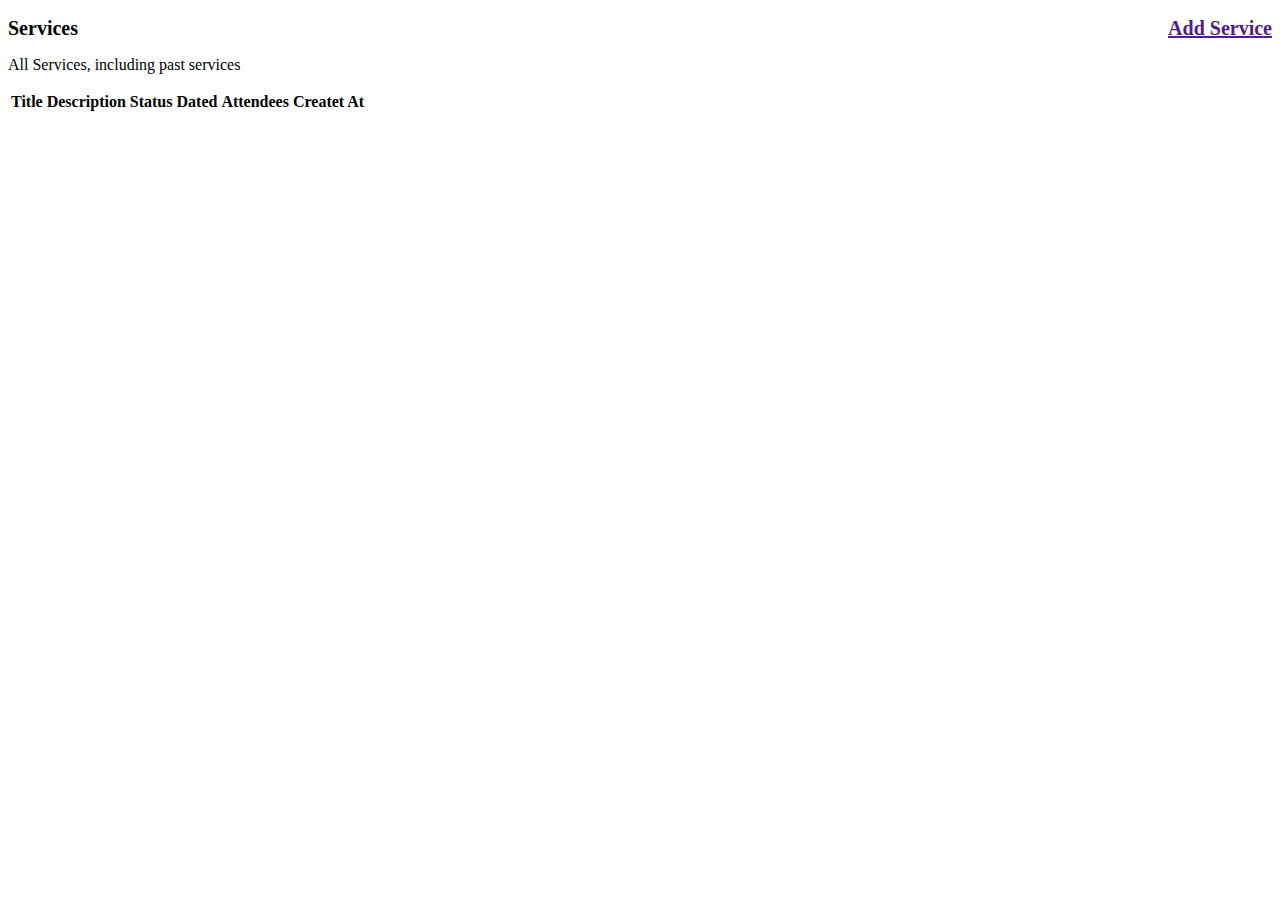
==== commit 651a4a49: "formatted data" ====
--- a/src/main/resources/templates/services/index.html
+++ b/src/main/resources/templates/services/index.html
@@ -27,162 +27,31 @@
                                 <thead>
                                 <tr>
                                     <th>
-                                        User
+                                        Title
+                                    </th>
+                                    <th>Description</th>
+                                    <th>Status</th>
+                                    <th>
+                                        Dated
                                     </th>
                                     <th>
-                                        First name
+                                        Attendees
                                     </th>
                                     <th>
-                                        Progress
-                                    </th>
-                                    <th>
-                                        Amount
-                                    </th>
-                                    <th>
-                                        Deadline
+                                        Createt At
                                     </th>
                                 </tr>
                                 </thead>
                                 <tbody>
-                                <tr>
-                                    <td class="py-1">
-                                        <img src="../../../../images/faces/face1.jpg" alt="image"/>
+                                <tr th:each="service : ${services}">
+                                    <td th:text="${service.title}"></td>
+                                    <td th:text="${service.description}"></td>
+                                    <td th:text="${service.getFormattedStatus()}"></td>
+                                    <td th:text="${service.dated}"></td>
+                                    <td>
+
                                     </td>
-                                    <td>
-                                        Herman Beck
-                                    </td>
-                                    <td>
-                                        <div class="progress">
-                                            <div class="progress-bar bg-success" role="progressbar" style="width: 25%"
-                                                 aria-valuenow="25" aria-valuemin="0" aria-valuemax="100"></div>
-                                        </div>
-                                    </td>
-                                    <td>
-                                        $ 77.99
-                                    </td>
-                                    <td>
-                                        May 15, 2015
-                                    </td>
-                                </tr>
-                                <tr>
-                                    <td class="py-1">
-                                        <img src="../../../../images/faces/face2.jpg" alt="image"/>
-                                    </td>
-                                    <td>
-                                        Messsy Adam
-                                    </td>
-                                    <td>
-                                        <div class="progress">
-                                            <div class="progress-bar bg-danger" role="progressbar" style="width: 75%"
-                                                 aria-valuenow="75" aria-valuemin="0" aria-valuemax="100"></div>
-                                        </div>
-                                    </td>
-                                    <td>
-                                        $245.30
-                                    </td>
-                                    <td>
-                                        July 1, 2015
-                                    </td>
-                                </tr>
-                                <tr>
-                                    <td class="py-1">
-                                        <img src="../../../../images/faces/face3.jpg" alt="image"/>
-                                    </td>
-                                    <td>
-                                        John Richards
-                                    </td>
-                                    <td>
-                                        <div class="progress">
-                                            <div class="progress-bar bg-warning" role="progressbar" style="width: 90%"
-                                                 aria-valuenow="90" aria-valuemin="0" aria-valuemax="100"></div>
-                                        </div>
-                                    </td>
-                                    <td>
-                                        $138.00
-                                    </td>
-                                    <td>
-                                        Apr 12, 2015
-                                    </td>
-                                </tr>
-                                <tr>
-                                    <td class="py-1">
-                                        <img src="../../../../images/faces/face4.jpg" alt="image"/>
-                                    </td>
-                                    <td>
-                                        Peter Meggik
-                                    </td>
-                                    <td>
-                                        <div class="progress">
-                                            <div class="progress-bar bg-primary" role="progressbar" style="width: 50%"
-                                                 aria-valuenow="50" aria-valuemin="0" aria-valuemax="100"></div>
-                                        </div>
-                                    </td>
-                                    <td>
-                                        $ 77.99
-                                    </td>
-                                    <td>
-                                        May 15, 2015
-                                    </td>
-                                </tr>
-                                <tr>
-                                    <td class="py-1">
-                                        <img src="../../../../images/faces/face5.jpg" alt="image"/>
-                                    </td>
-                                    <td>
-                                        Edward
-                                    </td>
-                                    <td>
-                                        <div class="progress">
-                                            <div class="progress-bar bg-danger" role="progressbar" style="width: 35%"
-                                                 aria-valuenow="35" aria-valuemin="0" aria-valuemax="100"></div>
-                                        </div>
-                                    </td>
-                                    <td>
-                                        $ 160.25
-                                    </td>
-                                    <td>
-                                        May 03, 2015
-                                    </td>
-                                </tr>
-                                <tr>
-                                    <td class="py-1">
-                                        <img src="../../../../images/faces/face6.jpg" alt="image"/>
-                                    </td>
-                                    <td>
-                                        John Doe
-                                    </td>
-                                    <td>
-                                        <div class="progress">
-                                            <div class="progress-bar bg-info" role="progressbar" style="width: 65%"
-                                                 aria-valuenow="65" aria-valuemin="0" aria-valuemax="100"></div>
-                                        </div>
-                                    </td>
-                                    <td>
-                                        $ 123.21
-                                    </td>
-                                    <td>
-                                        April 05, 2015
-                                    </td>
-                                </tr>
-                                <tr>
-                                    <td class="py-1">
-                                        <img src="../../../../images/faces/face7.jpg" alt="image"/>
-                                    </td>
-                                    <td>
-                                        Henry Tom
-                                    </td>
-                                    <td>
-                                        <div class="progress">
-                                            <div class="progress-bar bg-warning" role="progressbar" style="width: 20%"
-                                                 aria-valuenow="20" aria-valuemin="0" aria-valuemax="100"></div>
-                                        </div>
-                                    </td>
-                                    <td>
-                                        $ 150.00
-                                    </td>
-                                    <td>
-                                        June 16, 2015
-                                    </td>
+                                    <td th:text="${service.created_at}"></td>
                                 </tr>
                                 </tbody>
                             </table>
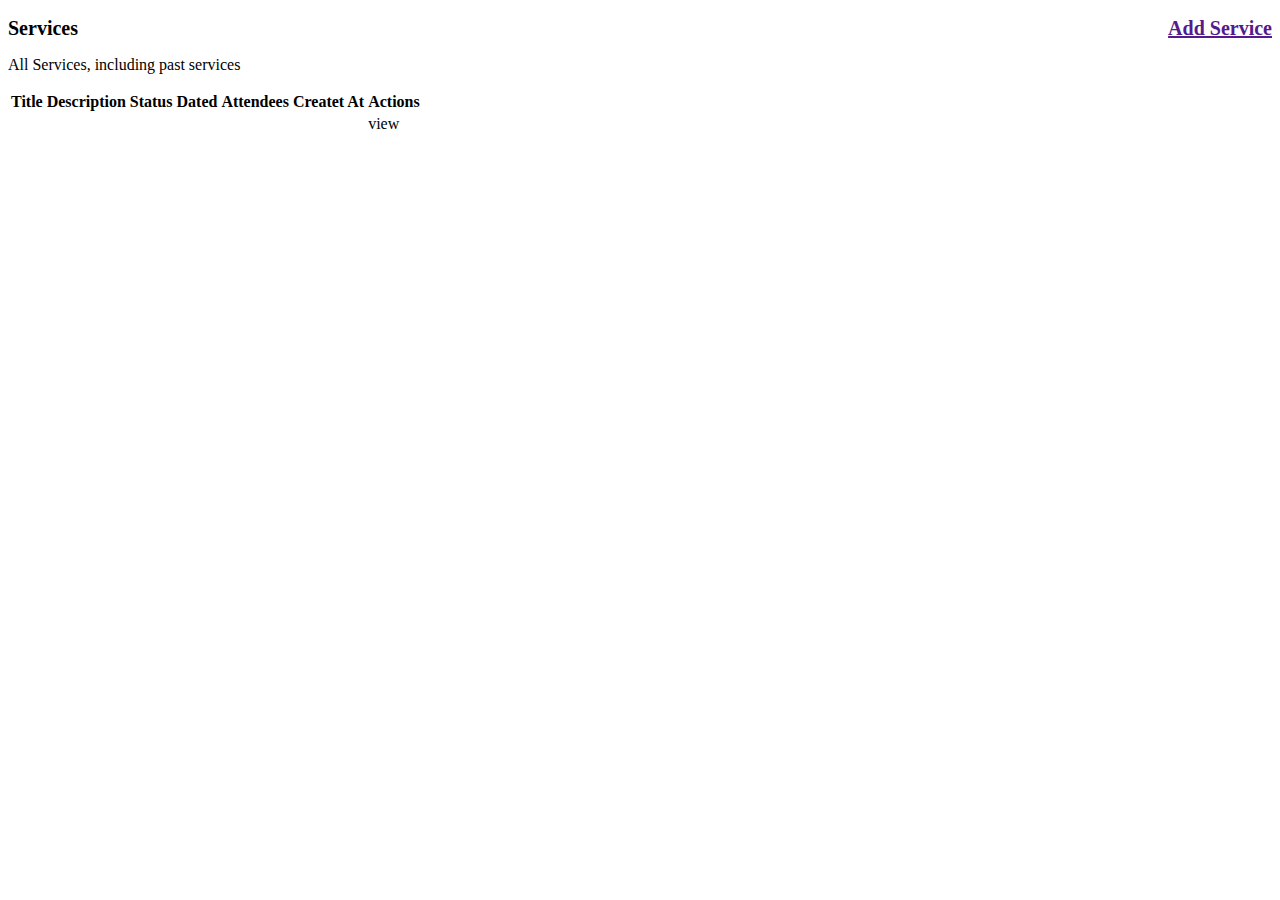
==== commit d386945b: "simple sort added" ====
--- a/src/main/resources/templates/services/index.html
+++ b/src/main/resources/templates/services/index.html
@@ -37,9 +37,8 @@
                                     <th>
                                         Attendees
                                     </th>
-                                    <th>
-                                        Createt At
-                                    </th>
+                                    <th>Createt At</th>
+                                    <th>Actions</th>
                                 </tr>
                                 </thead>
                                 <tbody>
@@ -52,6 +51,11 @@
 
                                     </td>
                                     <td th:text="${service.created_at}"></td>
+                                    <td>
+                                        <a th:href="@{'/services/' + ${service.id}}">
+                                            view
+                                        </a>
+                                    </td>
                                 </tr>
                                 </tbody>
                             </table>
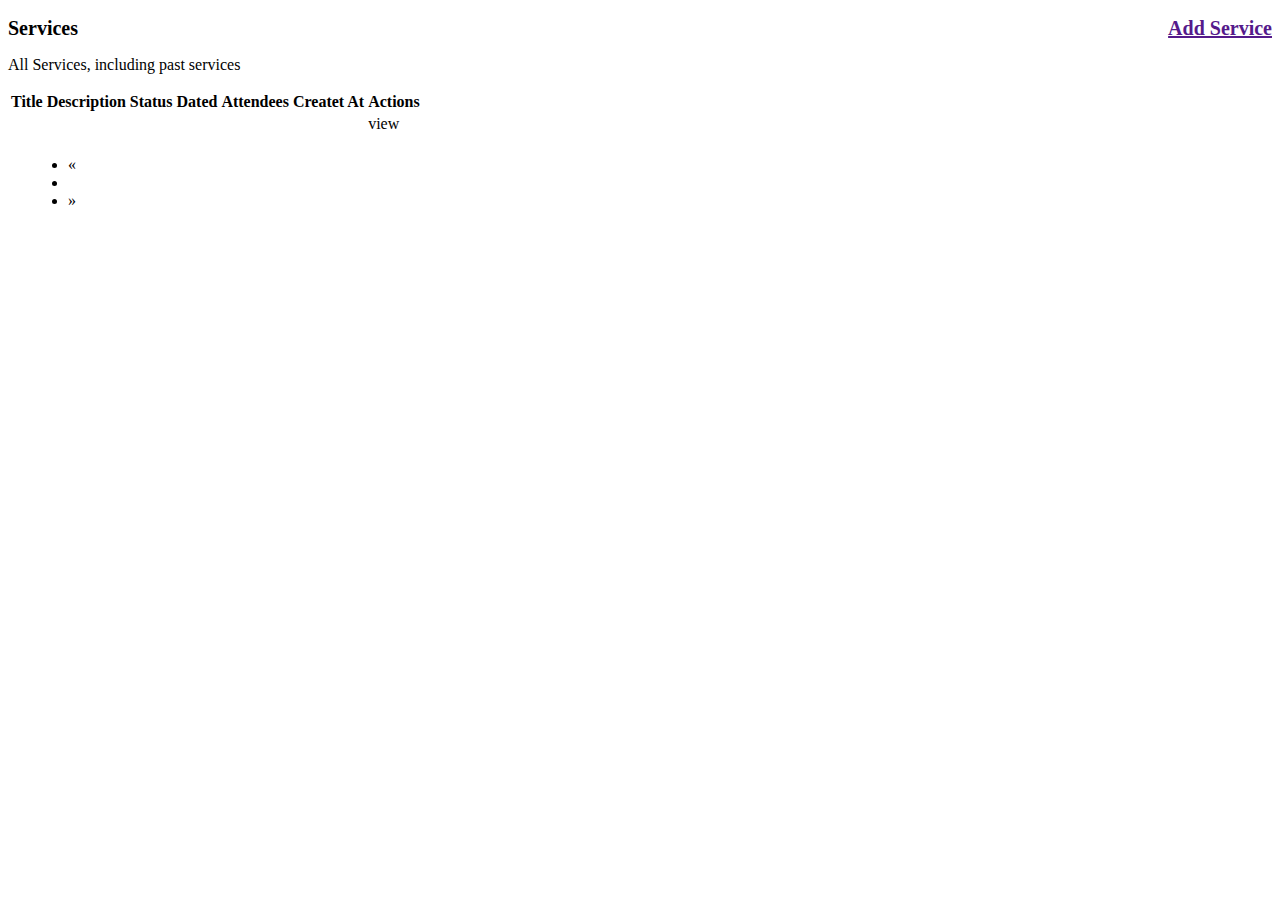
==== commit 75440dca: "dynamic search in spring boot" ====
--- a/src/main/resources/templates/services/index.html
+++ b/src/main/resources/templates/services/index.html
@@ -60,6 +60,33 @@
                                 </tbody>
                             </table>
                         </div>
+                        <div class="row">
+                            <div class="col-md-12" style="margin: 20px">
+                                <nav aria-label="Pagination" th:if="${services.totalPages gt 0}">
+                                    <ul class="pagination justify-content-center font-weight-bold">
+                                        <li class="page-item" th:classappend="${services.number eq 0} ? 'disabled'">
+                                            <a class="page-link"
+                                               th:href="@{/services?page={id}(id=${services.number lt 2 ? 1 : services.number})}"
+                                               aria-label="Previous" title="Previous Page" data-toggle="tooltip">
+                                                <span aria-hidden="true">&laquo;</span>
+                                            </a>
+                                        </li>
+                                        <li class="page-item" th:classappend="${i eq services.number + 1} ? 'active'"
+                                            th:each="i : ${#numbers.sequence( 1, services.totalPages, 1)}">
+                                            <a class="page-link" th:href="@{/services?page={id}(id=${i})}" th:text="${i}"
+                                               th:title="${'Page '+ i}" data-toggle="tooltip"></a>
+                                        </li>
+                                        <li class="page-item" th:classappend="${services.number + 1 eq services.totalPages} ? 'disabled'">
+                                            <a class="page-link"
+                                               th:href="@{/services?page={id}(id=${services.number + 2})}"
+                                               aria-label="Next" title="Next Page" data-toggle="tooltip">
+                                                <span aria-hidden="true">&raquo;</span>
+                                            </a>
+                                        </li>
+                                    </ul>
+                                </nav>
+                            </div>
+                        </div>
                     </div>
                 </div>
             </div>
